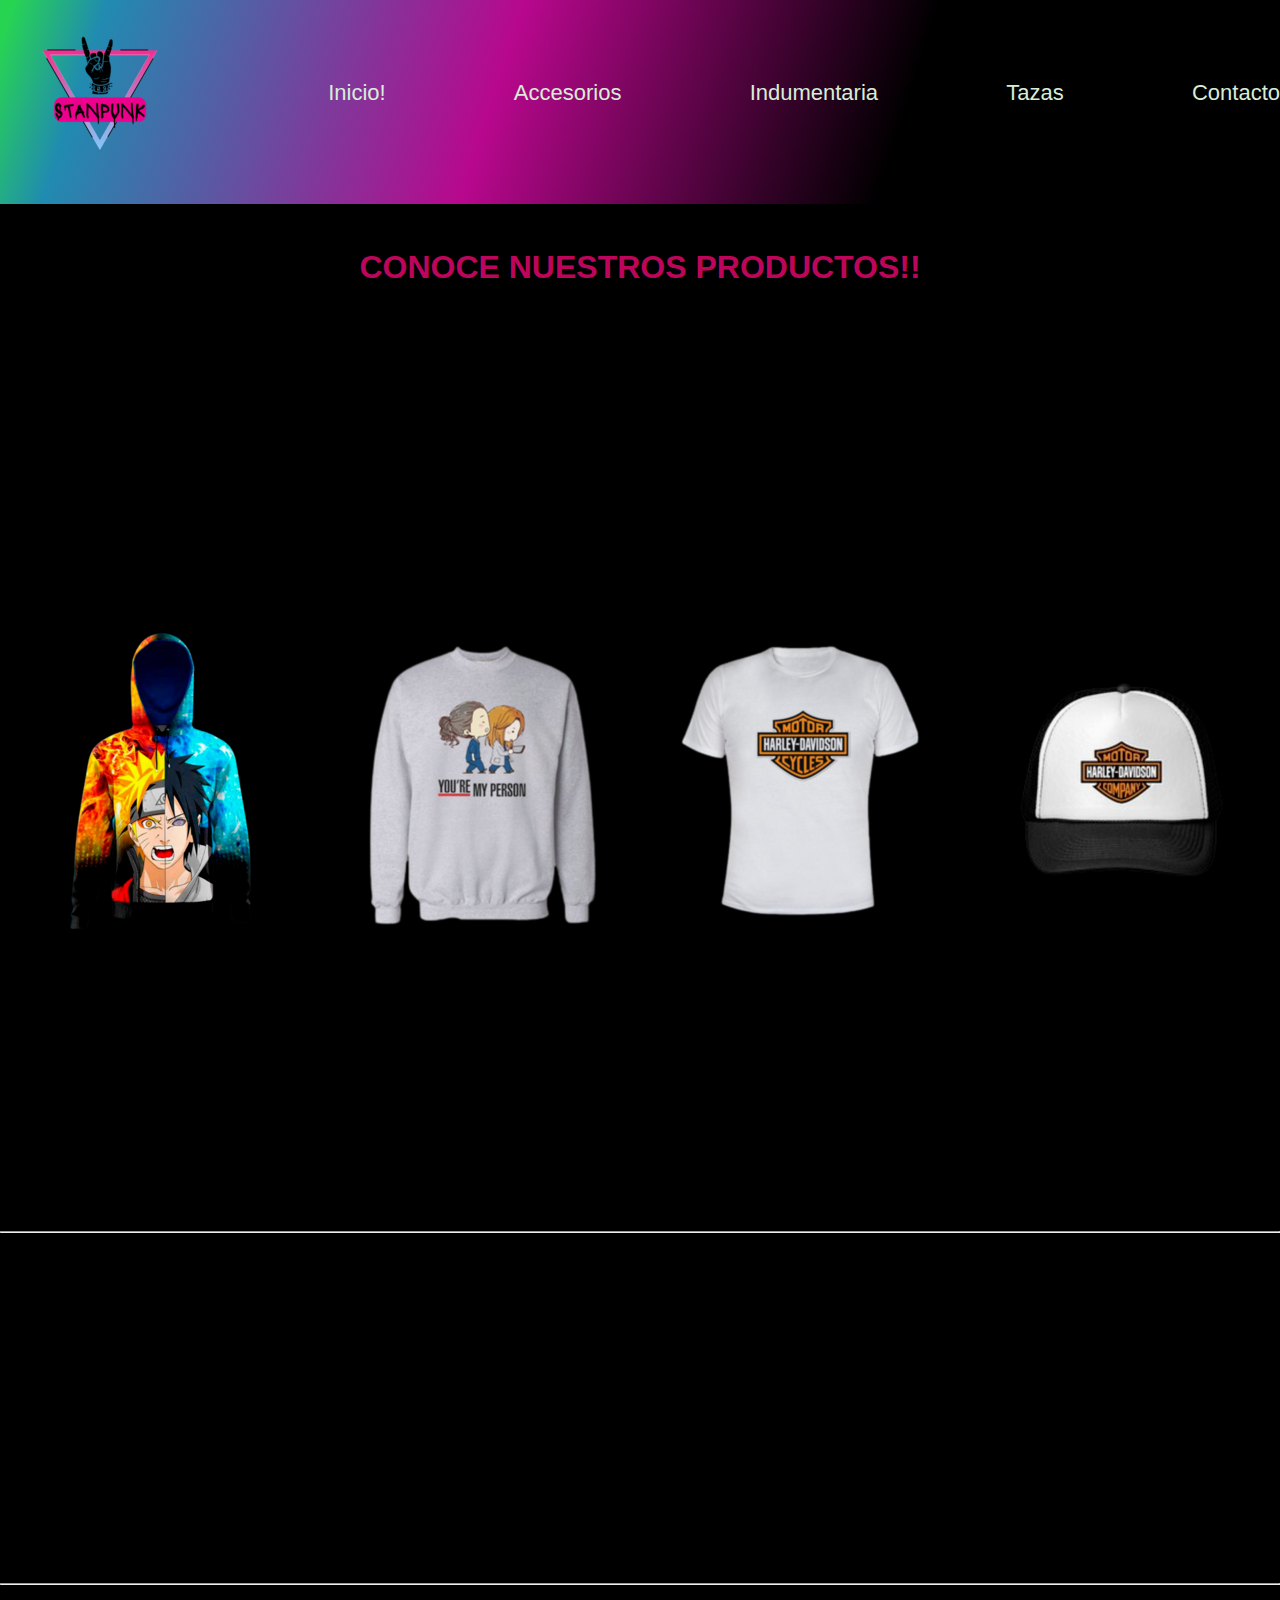
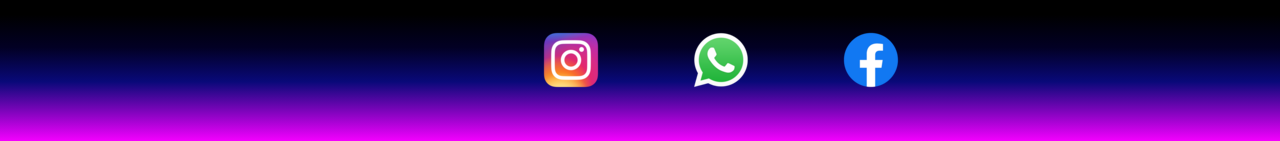
==== index.html @ 359dd612 "first commit" ====
<!DOCTYPE html>
<html lang="en">

<head>
    <meta charset="UTF-8">
    <meta http-equiv="X-UA-Compatible" content="IE=edge">
    <meta name="viewport" content="width=device-width, initial-scale=1.0">
    <link rel="shortcun icon" href="./img/logodos.png">
    <link rel="stylesheet" href="./css/style.css">
    <title>STANPUNK</title>
</head>

<body>
    <header>

        <nav>

            <ul class="texto">
                <li>
                    <img src="./img/logo.png" alt="Logo">
                </li>
                <li class="seccioNes">
                    <a href="index.html">Inicio!</a>
                </li>

                <li class="seccioNes">
                    <a href="./secciones/accesorios.html">Accesorios</a>
                </li>

                <li class="seccioNes">
                    <a href="./secciones/indumentaria.html">Indumentaria</a>
                </li>

                <li class="seccioNes">
                    <a href="./secciones/tazas.html">Tazas</a>
                </li>

                <li class="seccioNes">
                    <a href="./secciones/contacto.html">Contacto</a>
                </li>
            </ul>
        </nav>
    
    </header>
    
        <section>
            <h1 class="colorTitulos">CONOCE NUESTROS PRODUCTOS!!</h1>
        </section>
        
        
        
        <div class="fotosInicio">
            <img src="./img/buzo naruto.png"
                alt="Buzo amarillo con capucha estampado con bob esponja y buzo rosa con capucha estampado con patricio">
            <img src="./img/greys.png" alt="Buzo gris sin capucha estampado con personajes de greys anatomy">
            <img src="./img/harley.png" alt="Remera blanca estampada con el logo de Harley davinson">
            <img src="./img/gorra.png"
                alt="gorra blanca con vicera negra estampada con el logo de harley davinson">
        </div>
        <hr>
        <div class="mapa">

        <h2>CONOCE NUESTRO LOCAL</h2>
        <iframe
            src="https://www.google.com/maps/embed?pb=!1m18!1m12!1m3!1d3282.8534449315252!2d-58.47880208505126!3d-34.6331436665621!2m3!1f0!2f0!3f0!3m2!1i1024!2i768!4f13.1!3m3!1m2!1s0x95bcc9905b5a511b%3A0x704df5ca4ac65512!2sDolores%2027%2C%20C1407%20KGC%2C%20Buenos%20Aires!5e0!3m2!1ses-419!2sar!4v1658688656448!5m2!1ses-419!2sar"
            width="900" height="350" style="border:0;" allowfullscreen="" loading="lazy"
            referrerpolicy="no-referrer-when-downgrade"></iframe>
        </div>

        <hr>

        <footer>
            <div><strong>gracias por elegirnos</strong></div>
            <br>

            <a href="https://www.instagram.com/" target="_blank"><img src="./img/instagram.png" alt="instagram"></a>
            <a href="https://web.whatsapp.com/" target="_blank"><img src="./img/whatsaap.png" alt="whatsapp"></a>
            <a href="https://www.facebook.com" target="_blank"><img src="./img/facebook.png" alt="facebook"></a>

        </footer>


</body>

</html>
<!--  -->
---- css/style.css ----
* {
    margin: 0;
    padding: 0;
    font-family: 'Gill Sans', 'Gill Sans MT', Calibri, 'Trebuchet MS', sans-serif;
}
body {
    background-color: black;
}


.colorTitulos {
    display: flex;
    color: rgb(189, 6, 91);
    padding: 10px;
    margin: 35px;
    justify-content: center;
    }

header{
    background: rgb(255,255,255);
    background: linear-gradient(288deg, rgba(255,255,255,0) 30%, rgba(238,10,183,0.773546918767507) 61%, rgba(39,167,212,0.8323704481792717) 92%, rgba(39,212,82,1) 99%);
}


.texto {
    list-style: none;
    text-decoration: none;
    display: flex;
    flex-direction: row;
    justify-content: space-between;
}

a{
    text-decoration: none;
    align-items: center;
    font-size: 22px;
    justify-items: center;
    color: rgb(216, 236, 216);
}

.seccioNes {
    padding-top: 80px;
}

.mapa {
    display: flex;
    justify-content: center;
    padding-right: 325px;

}

.fotosInicio{
    display: grid;
    grid-template-columns: 2fr 2fr 2fr 2fr;   
    grid-template-rows: 100vh ;
    align-items: center;
    justify-items: center;
}

footer {
    display: flex;
    align-self: center;
    justify-content: center;
   
background: rgb(0,0,0);
background: linear-gradient(180deg, rgba(0,0,0,1) 19%, rgba(2,0,36,1) 40%, rgba(9,9,121,1) 62%, rgba(244,0,255,1) 100%);
}
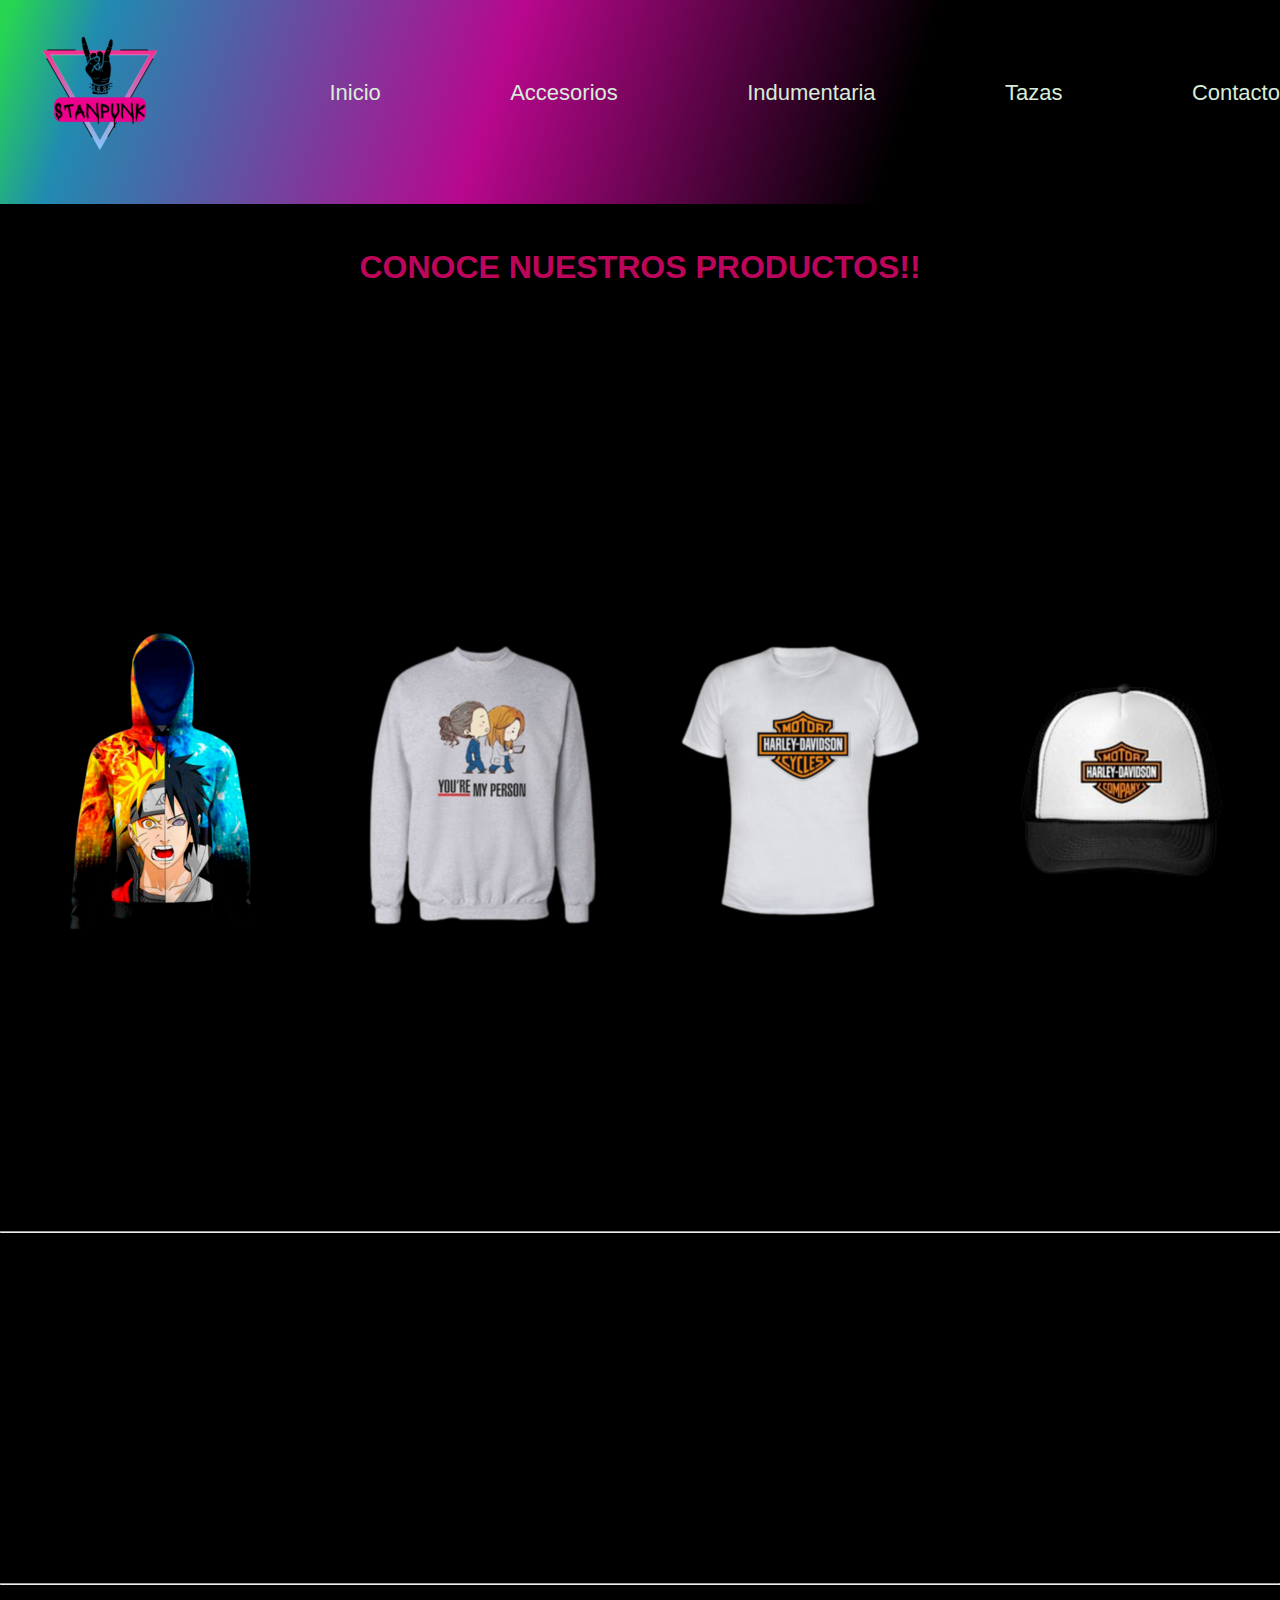
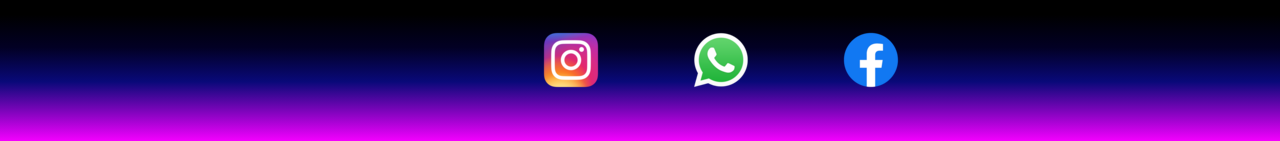
==== commit 8996c981: "first commit" ====
--- a/index.html
+++ b/index.html
@@ -20,7 +20,7 @@
                     <img src="./img/logo.png" alt="Logo">
                 </li>
                 <li class="seccioNes">
-                    <a href="index.html">Inicio!</a>
+                    <a href="index.html">Inicio</a>
                 </li>
 
                 <li class="seccioNes">
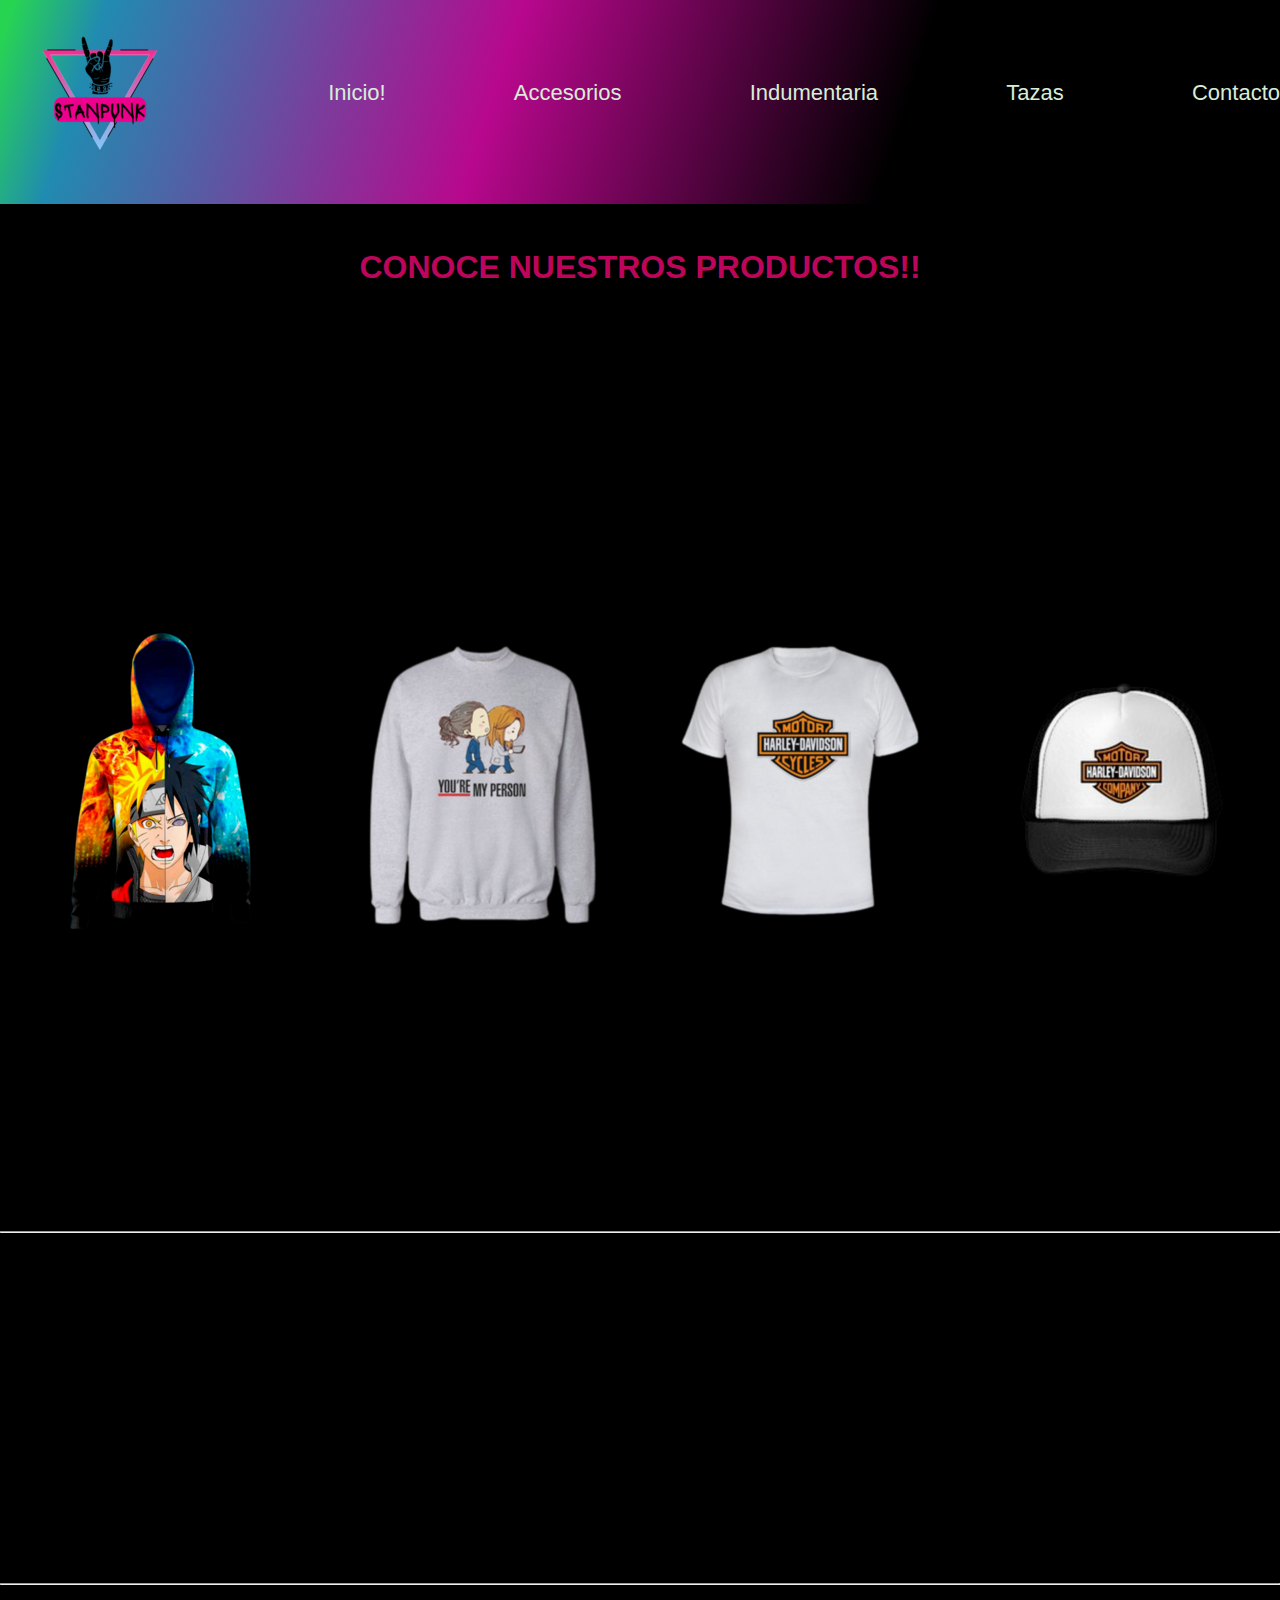
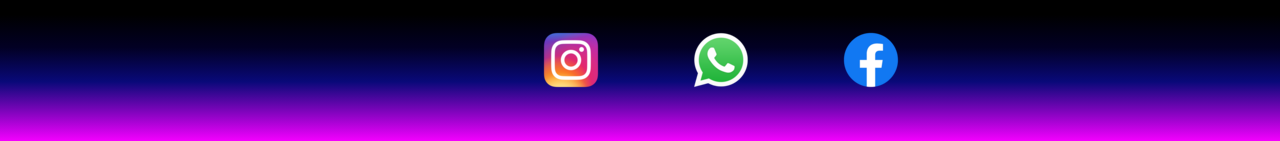
==== commit 650f5cb6: "first commit" ====
--- a/index.html
+++ b/index.html
@@ -20,7 +20,7 @@
                     <img src="./img/logo.png" alt="Logo">
                 </li>
                 <li class="seccioNes">
-                    <a href="index.html">Inicio</a>
+                    <a href="index.html">Inicio!</a>
                 </li>
 
                 <li class="seccioNes">
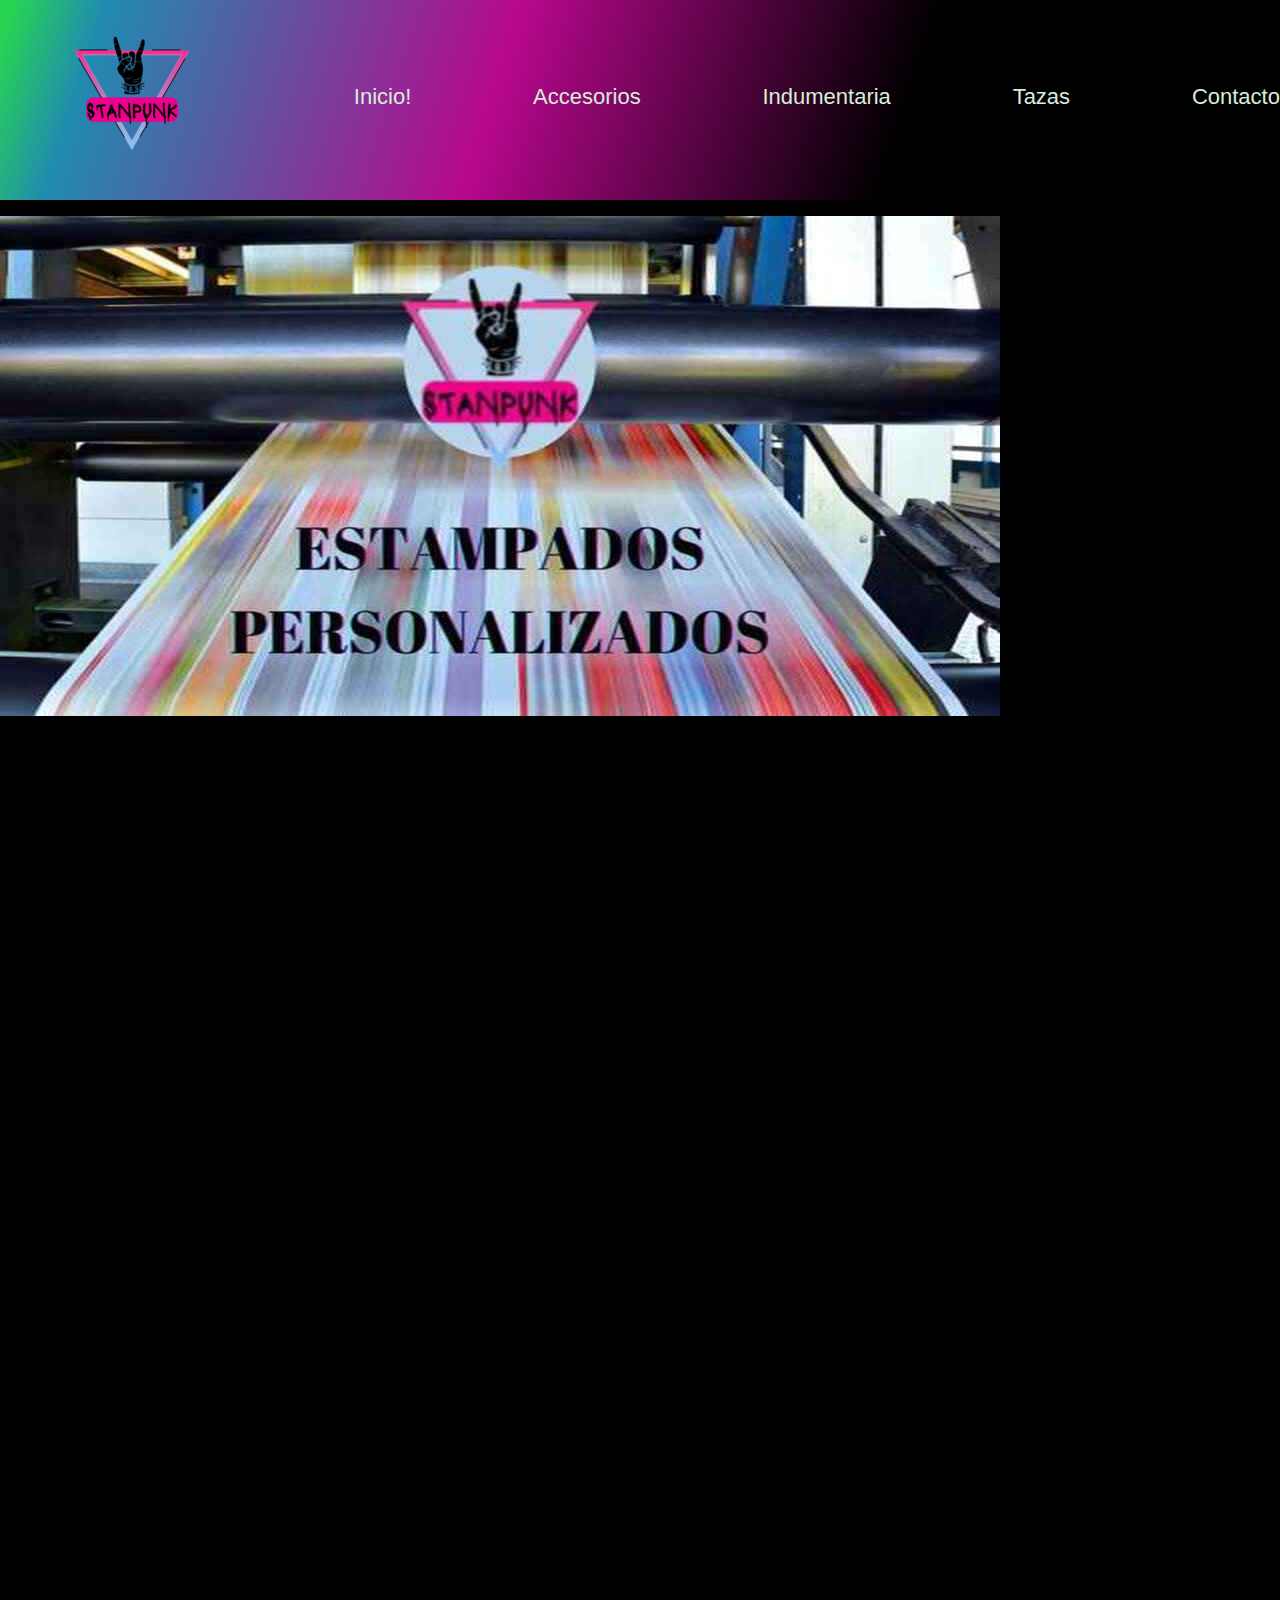
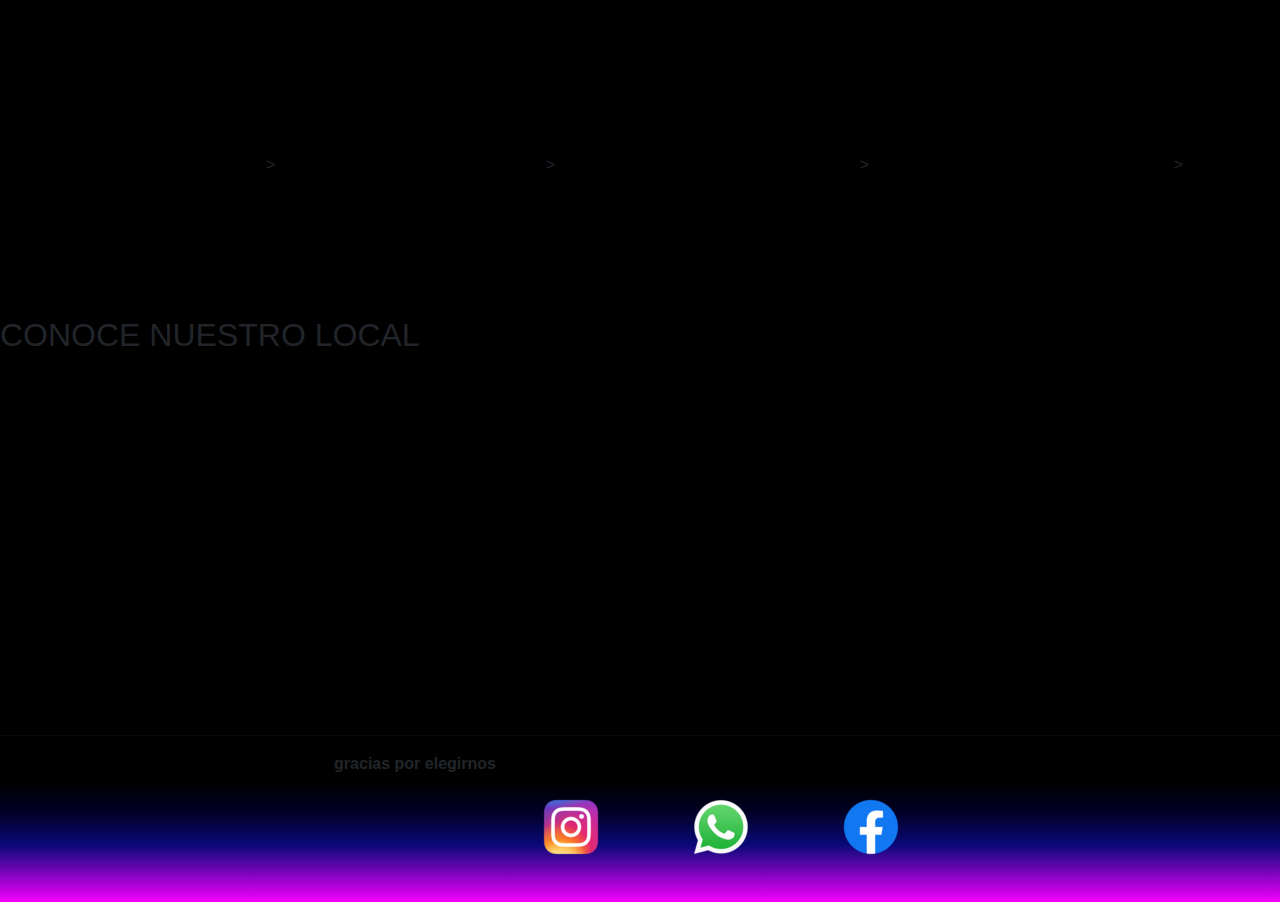
==== commit a82a3021: "hola" ====
--- a/index.html
+++ b/index.html
@@ -5,6 +5,8 @@
     <meta charset="UTF-8">
     <meta http-equiv="X-UA-Compatible" content="IE=edge">
     <meta name="viewport" content="width=device-width, initial-scale=1.0">
+    <link href="https://cdn.jsdelivr.net/npm/bootstrap@5.1.3/dist/css/bootstrap.min.css" rel="stylesheet">
+    <link href="https://unpkg.com/aos@2.3.1/dist/aos.css" rel="stylesheet">
     <link rel="shortcun icon" href="./img/logodos.png">
     <link rel="stylesheet" href="./css/style.css">
     <title>STANPUNK</title>
@@ -43,24 +45,29 @@
     
     </header>
     
-        <section>
-            <h1 class="colorTitulos">CONOCE NUESTROS PRODUCTOS!!</h1>
-        </section>
-        
-        
-        
-        <div class="fotosInicio">
-            <img src="./img/buzo naruto.png"
-                alt="Buzo amarillo con capucha estampado con bob esponja y buzo rosa con capucha estampado con patricio">
-            <img src="./img/greys.png" alt="Buzo gris sin capucha estampado con personajes de greys anatomy">
-            <img src="./img/harley.png" alt="Remera blanca estampada con el logo de Harley davinson">
-            <img src="./img/gorra.png"
-                alt="gorra blanca con vicera negra estampada con el logo de harley davinson">
-        </div>
-        <hr>
-        <div class="mapa">
+ 
+          <section>
+            <img src="./img/bannerInicio.jpg" alt="BannerEstampados" data-aos="fade-down"
+            data-aos-easing="linear"
+            data-aos-duration="1500" >
+
+          </section>
+          <section>
+          
+          <div class="fotosInicio">
+            <img src="./img/buzo naruto.png" alt="Buzo amarillo con capucha estampado con bob esponja y buzo rosa con capucha estampado con patricio" data-aos="fade-right">
+            <img src="./img/greys.png" alt="Buzo gris sin capucha estampado con personajes de greys anatomy" data-aos="fade-right"></div>
+            <img src="./img/harley.png" alt="Remera blanca estampada con el logo de Harley davinson" data-aos="fade-left">>
+            <img src="./img/gorra.png"  alt="gorra blanca con vicera negra estampada con el logo de harley davinson" data-aos="fade-left">>
+            <img src="./img/juego de mate.png" alt="Juego de mate" data-aos="fade-right">>
+            <img src="./img/buzouno.png" alt="BuzoDonniedarko"data-aos="fade-left">>
+           </div>
+          
+           </section>
 
         <h2>CONOCE NUESTRO LOCAL</h2>
+
+        <div class="mapa"></div>
         <iframe
             src="https://www.google.com/maps/embed?pb=!1m18!1m12!1m3!1d3282.8534449315252!2d-58.47880208505126!3d-34.6331436665621!2m3!1f0!2f0!3f0!3m2!1i1024!2i768!4f13.1!3m3!1m2!1s0x95bcc9905b5a511b%3A0x704df5ca4ac65512!2sDolores%2027%2C%20C1407%20KGC%2C%20Buenos%20Aires!5e0!3m2!1ses-419!2sar!4v1658688656448!5m2!1ses-419!2sar"
             width="900" height="350" style="border:0;" allowfullscreen="" loading="lazy"
@@ -80,6 +87,22 @@
         </footer>
 
 
+
+
+
+
+
+        <script src="https://unpkg.com/aos@2.3.1/dist/aos.js"></script>
+  <script>
+    AOS.init();
+  </script>
+
+  <script src="https://cdn.jsdelivr.net/npm/bootstrap@5.1.3/dist/js/bootstrap.bundle.min.js"
+    integrity="sha384-ka7Sk0Gln4gmtz2MlQnikT1wXgYsOg+OMhuP+IlRH9sENBO0LRn5q+8nbTov4+1p"
+    crossorigin="anonymous"></script>
+
+
+
 </body>
 
 </html>
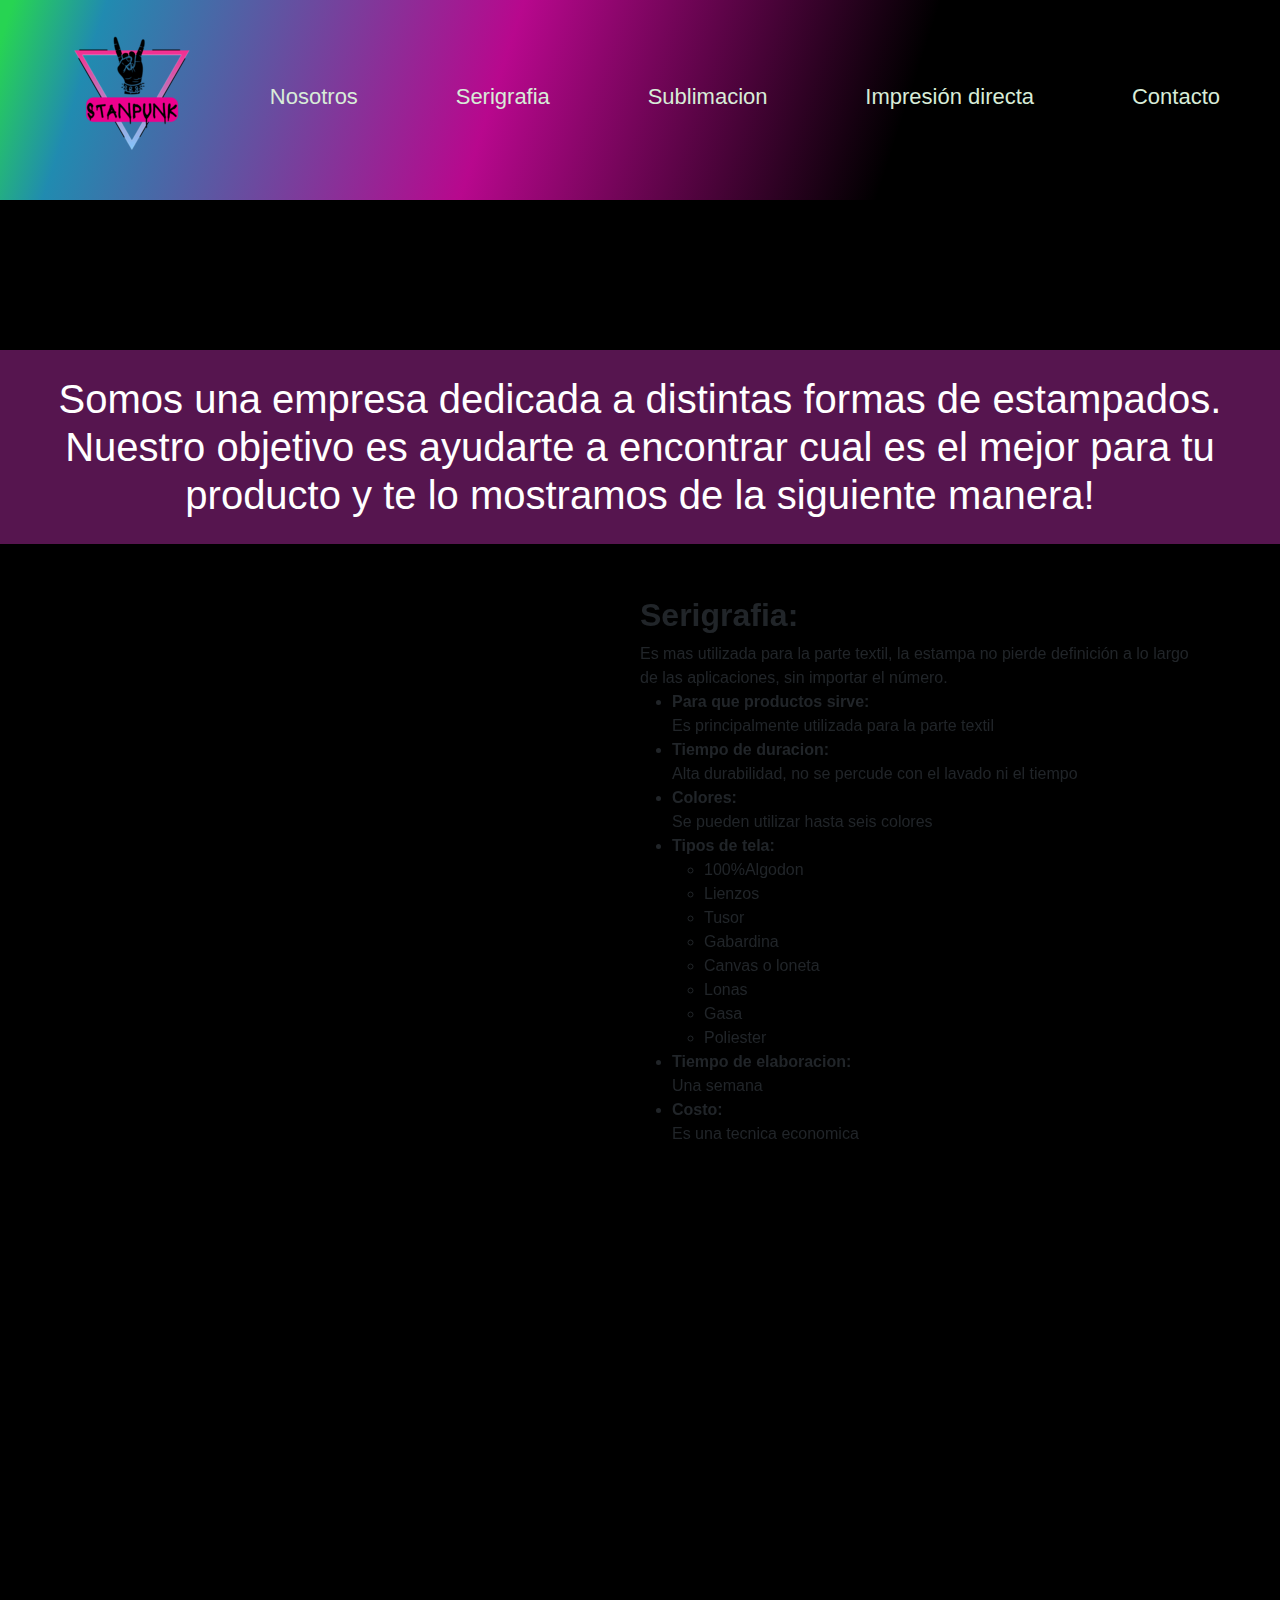
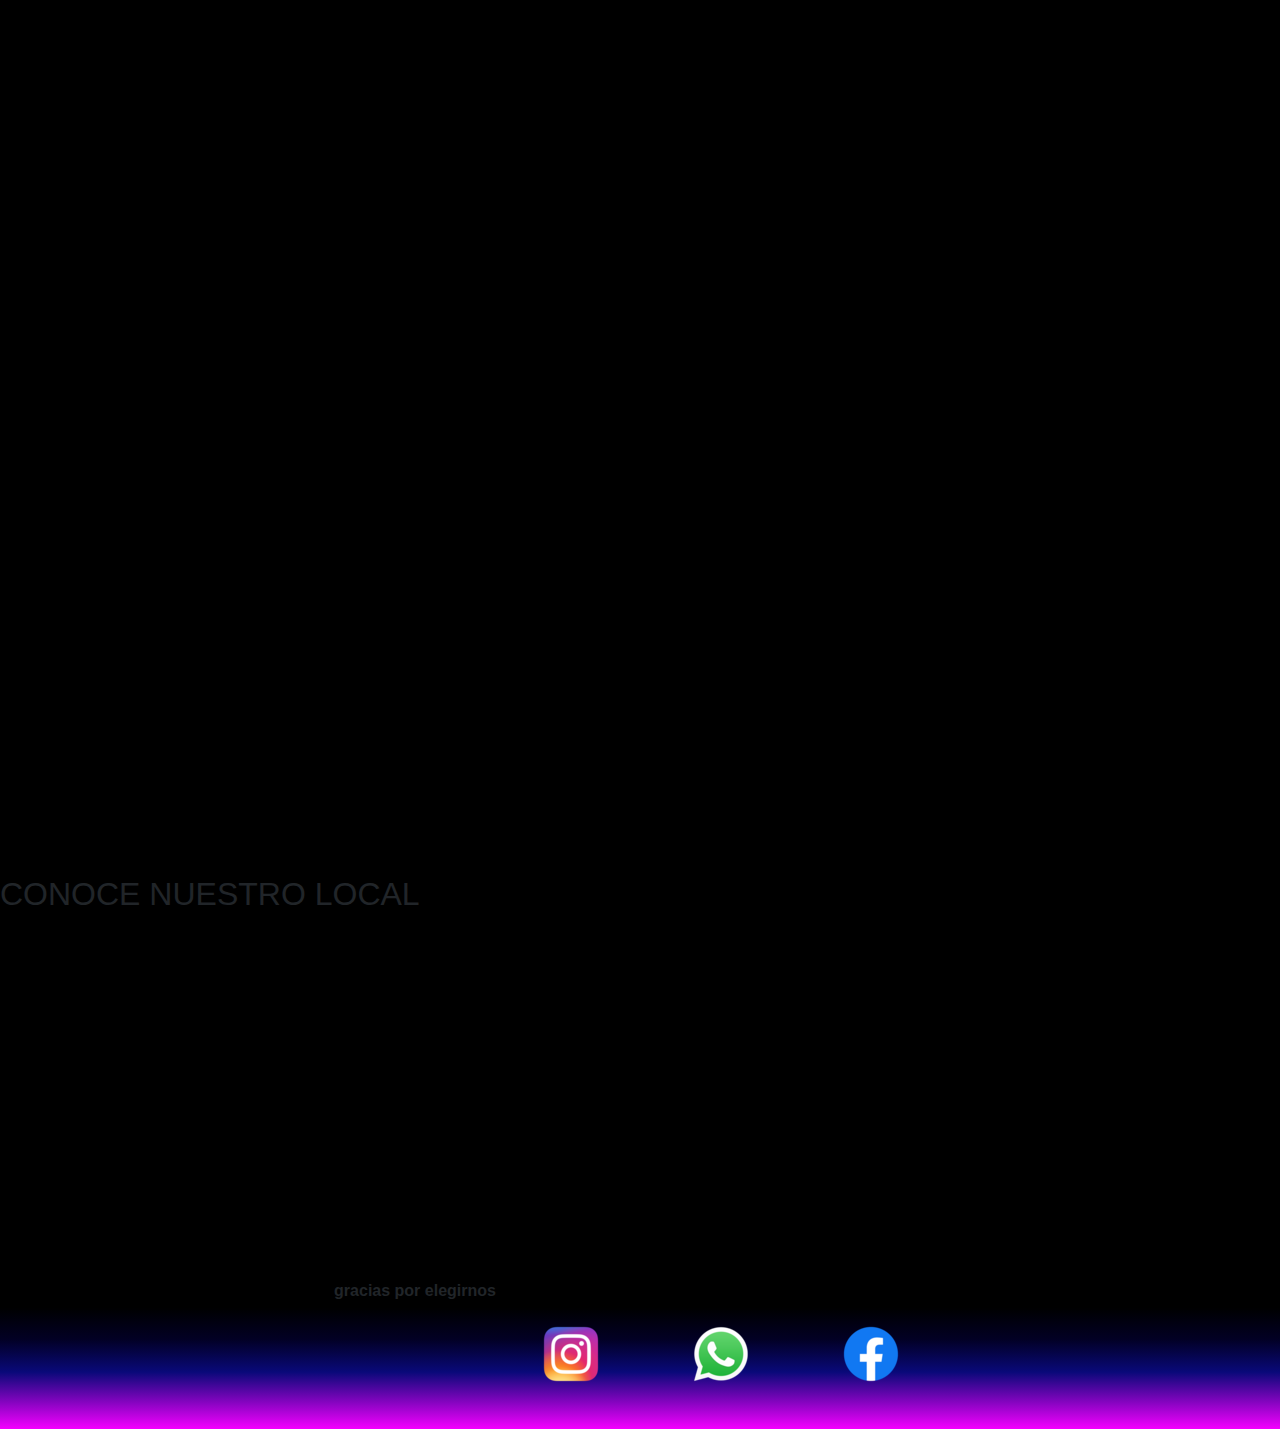
==== commit b4f812bf: "segunda entrega: proyecto final" ====
--- a/index.html
+++ b/index.html
@@ -22,19 +22,19 @@
                     <img src="./img/logo.png" alt="Logo">
                 </li>
                 <li class="seccioNes">
-                    <a href="index.html">Inicio!</a>
+                    <a href="index.html">Nosotros</a>
                 </li>
 
                 <li class="seccioNes">
-                    <a href="./secciones/accesorios.html">Accesorios</a>
+                    <a href="./secciones/serigrafia.html">Serigrafia</a>
                 </li>
 
                 <li class="seccioNes">
-                    <a href="./secciones/indumentaria.html">Indumentaria</a>
+                    <a href="./secciones/sublimacion.html">Sublimacion</a>
                 </li>
 
                 <li class="seccioNes">
-                    <a href="./secciones/tazas.html">Tazas</a>
+                    <a href="./secciones/impresion.html">Impresión directa</a>
                 </li>
 
                 <li class="seccioNes">
@@ -44,38 +44,113 @@
         </nav>
     
     </header>
-    
- 
-          <section>
-            <img src="./img/bannerInicio.jpg" alt="BannerEstampados" data-aos="fade-down"
-            data-aos-easing="linear"
-            data-aos-duration="1500" >
+    <p>
+        <h1 class="tituloNosotros">
+        Somos una empresa dedicada a distintas formas de estampados.
+Nuestro objetivo es ayudarte a encontrar cual es el mejor para tu producto y te lo mostramos de la siguiente manera! </h1>
 
-          </section>
-          <section>
-          
-          <div class="fotosInicio">
-            <img src="./img/buzo naruto.png" alt="Buzo amarillo con capucha estampado con bob esponja y buzo rosa con capucha estampado con patricio" data-aos="fade-right">
-            <img src="./img/greys.png" alt="Buzo gris sin capucha estampado con personajes de greys anatomy" data-aos="fade-right"></div>
-            <img src="./img/harley.png" alt="Remera blanca estampada con el logo de Harley davinson" data-aos="fade-left">>
-            <img src="./img/gorra.png"  alt="gorra blanca con vicera negra estampada con el logo de harley davinson" data-aos="fade-left">>
-            <img src="./img/juego de mate.png" alt="Juego de mate" data-aos="fade-right">>
-            <img src="./img/buzouno.png" alt="BuzoDonniedarko"data-aos="fade-left">>
-           </div>
-          
-           </section>
+
+    </p>
+    <section>
+
+        <div class="container">
+            <div class="img1"><img src="./img/Serigrafia/serinicio.jpg" alt="" data-aos="fade-right"
+                data-aos-offset="300"
+                data-aos-easing="ease-in-sine"></div>
+            <div class="des1" data-aos="fade-left"
+            data-aos-offset="300"
+            data-aos-easing="ease-in-sine"><h2> <strong>Serigrafia:</strong></h2>
+                Es mas utilizada para la parte textil, la estampa no pierde definición a lo largo de las aplicaciones, sin importar el número. 
+                <ul>
+                <li> <strong>Para que productos sirve:</strong> </li>
+                Es principalmente utilizada para la parte textil
+                <li> <strong>Tiempo de duracion:</strong></li>
+                Alta durabilidad, no se percude con el lavado ni el tiempo
+                <li> <strong>Colores:</strong> </li>
+                Se pueden utilizar hasta seis colores
+                <li> <strong>Tipos de tela:</strong> <ul>
+                    <li>100%Algodon</li>
+                    <li>Lienzos</li>
+                    <li>Tusor</li>
+                    <li>Gabardina</li>
+                    <li>Canvas o loneta</li>
+                    <li>Lonas</li>
+                    <li>Gasa</li>
+                    <li>Poliester</li>
+                </ul> </li>
+                <li> <strong>Tiempo de elaboracion:</strong></li>
+                Una semana
+                <li> <strong>Costo:</strong> </li>
+                Es una tecnica economica
+            </ul></div>
+            <div class="des2" data-aos="fade-right"
+            data-aos-offset="300"
+            data-aos-easing="ease-in-sine">
+                <h2> <strong>Sublimacion:</strong></h2>
+                Este sistema se recomienda para estampados con mucho detalle, definición o imágenes muy pequeñas
+                <ul>
+                <li> <strong>Para que productos sirve:</strong><ul>
+                        <li>Textiles (remeras, pantalones, buzos, gorras, etc)</li>
+                        <li>Termos </li>
+                        <li>Tusor</li>
+                        <li>Mates</li>
+                        <li>Vidrio</li>
+                        <li>Jarras</li>
+                    </ul> </li>
+                <li> <strong>Tiempo de duracion:</strong></li>
+                El resultado es una unión química estable, duradera y de excelente calidad.
+                <li> <strong>Colores:</strong> </li>
+                Se pueden utilizar cualquier tipo de color. Tiene mejor resultado en fondos claros. 
+                <li> <strong>Tipos de tela:</strong> <ul>
+                    Se recomienda mas sobre poliester, ya que para algodon debe pasar por un procedimiento previo.  </li>
+                <li> <strong>Tiempo de elaboracion:</strong></li>
+                30 mins por sublimado
+                <li> <strong>Costo:</strong> </li>
+                Es un tipo de estampado mas costoso ya que se utilizan tintas especiales para llevar a cabo este proceso. Se utiliza maquinaria de alto costo. 
+            </ul></div>
+            <div class="img2" data-aos="fade-left"
+            data-aos-offset="300"
+            data-aos-easing="ease-in-sine"><img src="./img/Sublimacion/sublimacioninicio.jpg" alt="sublimacioninicio"></div>
+            <div class="img3"><img src="./img/Impresion/impresioninicio.jpg" alt="impresioninicio" data-aos="fade-right"
+                data-aos-offset="300"
+                data-aos-easing="ease-in-sine"></div>
+            <div class="des3" data-aos="fade-left"
+            data-aos-offset="300"
+            data-aos-easing="ease-in-sine"> 
+                <h2> <strong>Impresion directa:</strong></h2>
+                Es la tecnica mas reciente en el mundo textil.
+                <ul>
+                <li> <strong>Para que productos sirve:</strong>
+                    Telas</li>
+                <li> <strong>Tiempo de duracion:</strong></li>
+                Excelente durabilidad
+                <li> <strong>Colores:</strong> </li>
+                Puede aplicarse sobre cualquier tipo y color de tela
+                <li> <strong>Tipos de tela:</strong>
+                    Casi todas! </li>
+                <li> <strong>Tiempo de elaboracion:</strong></li>
+                30 mins por impresion + 15 min de fijacion 
+                <li> <strong>Costo:</strong> </li>
+                Es el mas costoso por sus tintas! 
+                </ul> </div>
+          </div>
+
+
+
+
+
+
 
         <h2>CONOCE NUESTRO LOCAL</h2>
 
         <div class="mapa"></div>
         <iframe
-            src="https://www.google.com/maps/embed?pb=!1m18!1m12!1m3!1d3282.8534449315252!2d-58.47880208505126!3d-34.6331436665621!2m3!1f0!2f0!3f0!3m2!1i1024!2i768!4f13.1!3m3!1m2!1s0x95bcc9905b5a511b%3A0x704df5ca4ac65512!2sDolores%2027%2C%20C1407%20KGC%2C%20Buenos%20Aires!5e0!3m2!1ses-419!2sar!4v1658688656448!5m2!1ses-419!2sar"
-            width="900" height="350" style="border:0;" allowfullscreen="" loading="lazy"
+            src="https://www.google.com/maps/embed?pb=!1m18!1m12!1m3!1d3282.8534449315252!2d-58.47880208505126!32sar!4v1658688656448!5m2!1ses-419!2sar"
+            width="1000" height="350" style="border:0;" allowfullscreen="" loading="lazy"
             referrerpolicy="no-referrer-when-downgrade"></iframe>
         </div>
 
-        <hr>
-
+  
         <footer>
             <div><strong>gracias por elegirnos</strong></div>
             <br>
--- a/css/style.css
+++ b/css/style.css
@@ -3,6 +3,9 @@
     padding: 0;
     font-family: 'Gill Sans', 'Gill Sans MT', Calibri, 'Trebuchet MS', sans-serif;
 }
+
+
+
 body {
     background-color: black;
 }
@@ -40,6 +43,8 @@
 
 .seccioNes {
     padding-top: 80px;
+    padding-right: 60px;
+    
 }
 
 .mapa {
@@ -66,4 +71,39 @@
 background: linear-gradient(180deg, rgba(0,0,0,1) 19%, rgba(2,0,36,1) 40%, rgba(9,9,121,1) 62%, rgba(244,0,255,1) 100%);
 }
 
+/*********************grid**************/
 
+.container {  display: grid;
+    grid-template-columns: 1fr 1fr;
+    grid-template-rows: 1fr 1fr 1fr;
+    gap: 0px 0px;
+    align-items: center;
+    grid-template-areas:
+      "img1 des1"
+      "des2 img2"
+      "img3 des3";
+    width: 100%;
+
+  }
+  
+  .img1 { grid-area: img1; }
+  
+  .des1 { grid-area: des1; }
+  
+  .des2 { grid-area: des2; }
+  
+  .img2 { grid-area: img2; }
+  
+  .img3 { grid-area: img3; }
+  
+  .des3 { grid-area: des3; }
+  
+.tituloNosotros{
+    margin-top: 150px;
+    color: white;
+    padding: 25px;
+    background-color: rgba(229, 57, 209, 0.376);
+    text-align: center;
+
+    
+}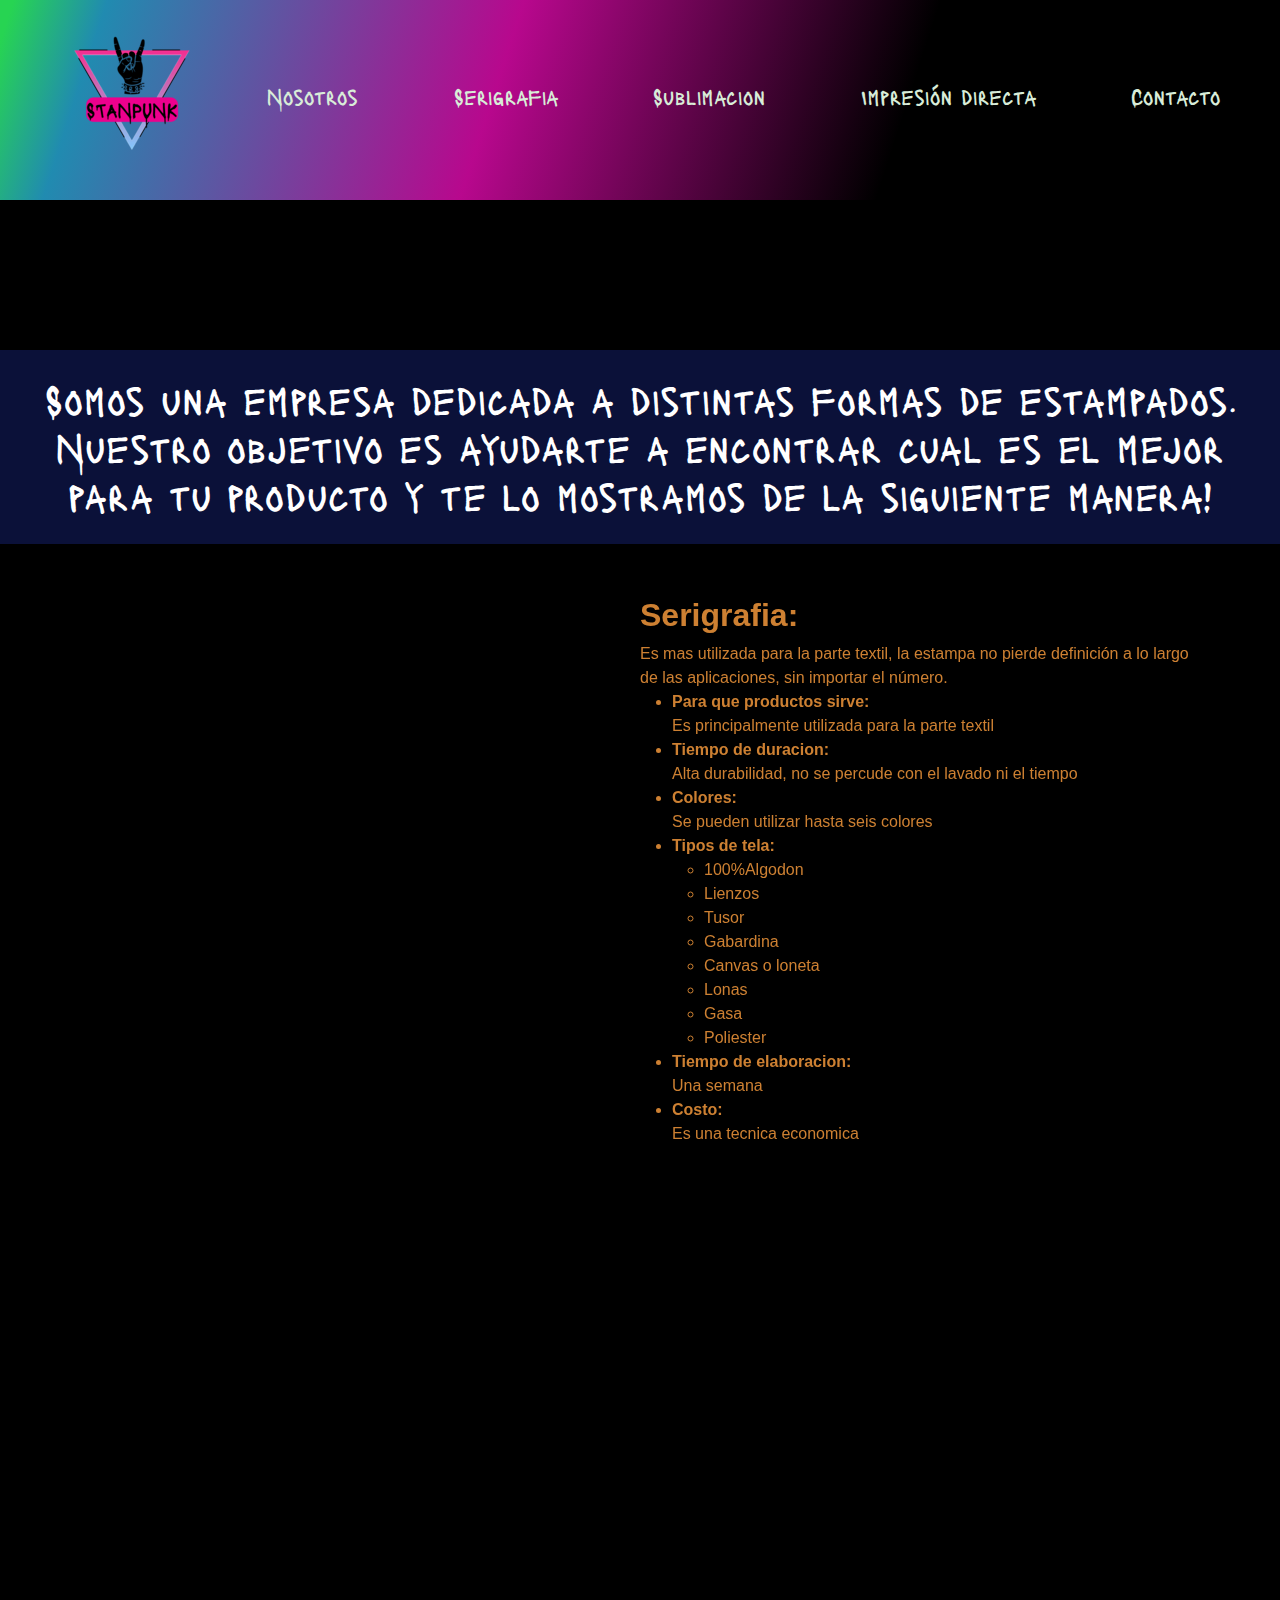
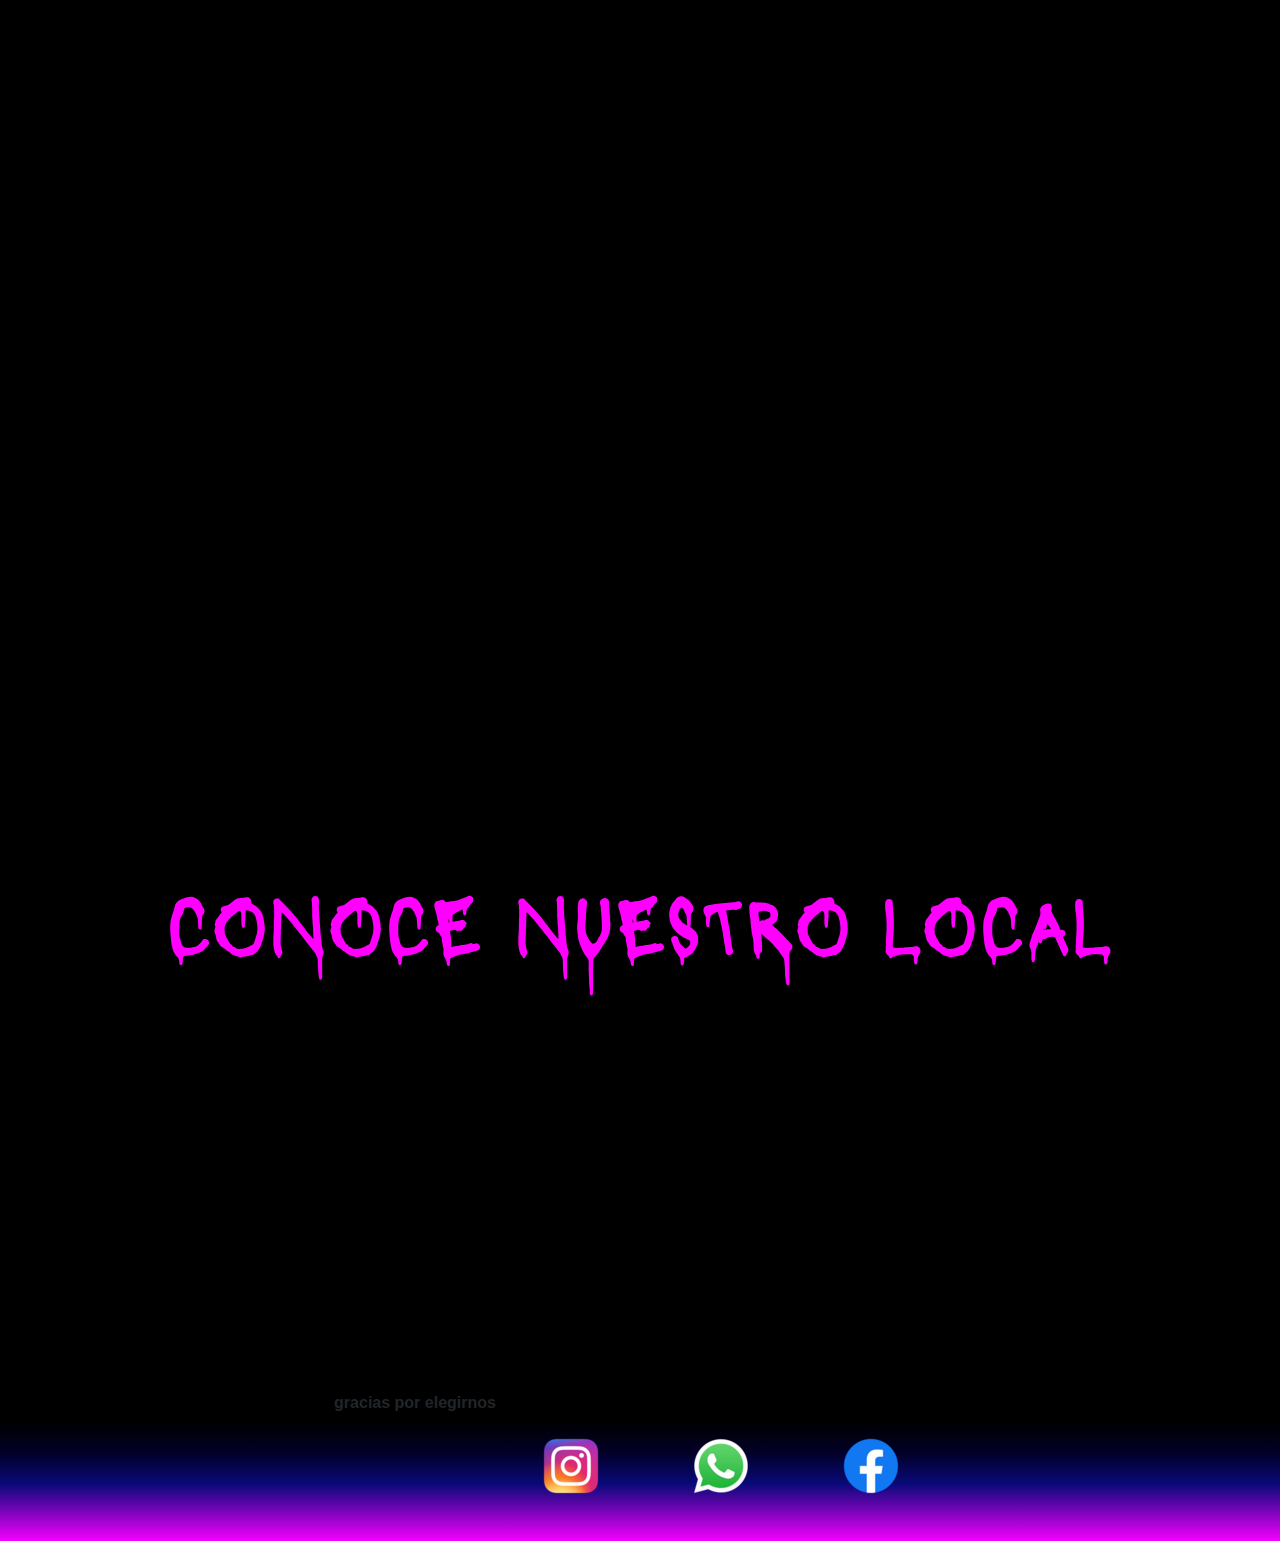
==== commit e52d06a2: "sass + seo" ====
--- a/index.html
+++ b/index.html
@@ -4,8 +4,12 @@
 <head>
     <meta charset="UTF-8">
     <meta http-equiv="X-UA-Compatible" content="IE=edge">
+    <meta name="keywords" content="Estampados, estampado de remaras, Sublimacion, Impresion digital, Diseño, Asesoramiento de estampados, indumentaria, accesorios, telas, lonas, diseño digital">
+    <meta name="description" content="Todo tipo de estampados, mayorista y minorista. Desde indumentaria hasta accesorios. Ofrecemos diseños personalizados. Presupuesto disponible y disponibilidad horaria las 24 hs. Consultanos al +54 11-58545816">
     <meta name="viewport" content="width=device-width, initial-scale=1.0">
     <link href="https://cdn.jsdelivr.net/npm/bootstrap@5.1.3/dist/css/bootstrap.min.css" rel="stylesheet">
+    <link href="https://fonts.googleapis.com/css2?family=Dancing+Script&family=Lacquer&display=swap" rel="stylesheet">
+
     <link href="https://unpkg.com/aos@2.3.1/dist/aos.css" rel="stylesheet">
     <link rel="shortcun icon" href="./img/logodos.png">
     <link rel="stylesheet" href="./css/style.css">
@@ -141,18 +145,15 @@
 
 
 
-        <h2>CONOCE NUESTRO LOCAL</h2>
+        <h2 class="ubicacion">CONOCE NUESTRO LOCAL</h2>
 
         <div class="mapa"></div>
-        <iframe
-            src="https://www.google.com/maps/embed?pb=!1m18!1m12!1m3!1d3282.8534449315252!2d-58.47880208505126!32sar!4v1658688656448!5m2!1ses-419!2sar"
-            width="1000" height="350" style="border:0;" allowfullscreen="" loading="lazy"
-            referrerpolicy="no-referrer-when-downgrade"></iframe>
+        <iframe src="https://www.google.com/maps/embed?pb=!1m18!1m12!1m3!1d3282.97034916013!2d-58.41811218476974!3d-34.6301895804527!2m3!1f0!2f0!3f0!3m2!1i1024!2i768!4f13.1!3m3!1m2!1s0x95bccb00f32c605b%3A0x4e0e9cb7a5470171!2sAv.%20Boedo%20%26%20Av.%20Pav%C3%B3n%2C%20Buenos%20Aires!5e0!3m2!1ses-419!2sar!4v1662592938387!5m2!1ses-419!2sar" width="1348" height="400" style="border:0;" allowfullscreen="" loading="lazy" referrerpolicy="no-referrer-when-downgrade"> </iframe>
         </div>
 
   
         <footer>
-            <div><strong>gracias por elegirnos</strong></div>
+            <div class="final"><strong>gracias por elegirnos</strong></div>
             <br>
 
             <a href="https://www.instagram.com/" target="_blank"><img src="./img/instagram.png" alt="instagram"></a>
--- a/css/style.css
+++ b/css/style.css
@@ -1,109 +1,124 @@
 * {
-    margin: 0;
-    padding: 0;
-    font-family: 'Gill Sans', 'Gill Sans MT', Calibri, 'Trebuchet MS', sans-serif;
+  margin: 0;
+  padding: 0;
+  font-family: "Gill Sans", "Gill Sans MT", Calibri, "Trebuchet MS", sans-serif;
 }
 
-
-
 body {
-    background-color: black;
+  background-color: black;
 }
 
+.colorTitulos {
+  display: flex;
+  color: rgb(189, 6, 91);
+  padding: 10px;
+  margin: 35px;
+  justify-content: center;
 
-.colorTitulos {
-    display: flex;
-    color: rgb(189, 6, 91);
-    padding: 10px;
-    margin: 35px;
-    justify-content: center;
-    }
-
-header{
-    background: rgb(255,255,255);
-    background: linear-gradient(288deg, rgba(255,255,255,0) 30%, rgba(238,10,183,0.773546918767507) 61%, rgba(39,167,212,0.8323704481792717) 92%, rgba(39,212,82,1) 99%);
 }
 
-
 .texto {
-    list-style: none;
-    text-decoration: none;
-    display: flex;
-    flex-direction: row;
-    justify-content: space-between;
+  list-style: none;
+  text-decoration: none;
+  display: flex;
+  flex-direction: row;
+  justify-content: space-between;
 }
 
-a{
-    text-decoration: none;
-    align-items: center;
-    font-size: 22px;
-    justify-items: center;
-    color: rgb(216, 236, 216);
+a {
+  text-decoration: none;
+  align-items: center;
+  font-size: 22px;
+  justify-items: center;
+  color: rgb(216, 236, 216);
+  font-family: 'Lacquer';
 }
 
 .seccioNes {
-    padding-top: 80px;
-    padding-right: 60px;
-    
+  padding-top: 80px;
+  padding-right: 60px;
 }
 
 .mapa {
-    display: flex;
-    justify-content: center;
-    padding-right: 325px;
-
+  display: flex;
+  justify-content: center;
+  padding-right: 325px;
 }
 
-.fotosInicio{
-    display: grid;
-    grid-template-columns: 2fr 2fr 2fr 2fr;   
-    grid-template-rows: 100vh ;
-    align-items: center;
-    justify-items: center;
+.fotosInicio {
+  display: grid;
+  grid-template-columns: 2fr 2fr 2fr 2fr;
+  grid-template-rows: 100vh;
+  align-items: center;
+  justify-items: center;
+}
+
+.tituloNosotros {
+  margin-top: 150px;
+  color: white;
+  padding: 25px;
+  background-color:  rgba(39, 62, 212, 0.271);
+  text-align: center;
+  font-family: 'Lacquer';
+  
+  
+}
+
+.ubicacion{
+  font-family: 'Lacquer';
+  text-align: center;
+  padding-bottom: 5px;
+  font-size: 80px;
+  color: fuchsia;
+  
+}
+
+header {
+  background: rgb(255, 255, 255);
+  background: linear-gradient(288deg, rgba(255, 255, 255, 0) 30%, rgba(238, 10, 183, 0.7735469188) 61%, rgba(39, 167, 212, 0.8323704482) 92%, rgb(39, 212, 82) 99%);
+ 
+}
+
+.container {
+  display: grid;
+  grid-template-columns: 1fr 1fr;
+  grid-template-rows: 1fr 1fr 1fr;
+  gap: 0px 0px;
+  align-items: center;
+  grid-template-areas: "img1 des1" "des2 img2" "img3 des3";
+  width: 100%;
+  height: 100%;
+  color: rgb(205, 128, 50);
+}
+
+.img1 {
+  grid-area: img1;
+}
+
+.des1 {
+  grid-area: des1;
+}
+
+.des2 {
+  grid-area: des2;
+}
+
+.img2 {
+  grid-area: img2;
+}
+
+.img3 {
+  grid-area: img3;
+}
+
+.des3 {
+  grid-area: des3;
 }
 
 footer {
-    display: flex;
-    align-self: center;
-    justify-content: center;
-   
-background: rgb(0,0,0);
-background: linear-gradient(180deg, rgba(0,0,0,1) 19%, rgba(2,0,36,1) 40%, rgba(9,9,121,1) 62%, rgba(244,0,255,1) 100%);
-}
-
-/*********************grid**************/
-
-.container {  display: grid;
-    grid-template-columns: 1fr 1fr;
-    grid-template-rows: 1fr 1fr 1fr;
-    gap: 0px 0px;
-    align-items: center;
-    grid-template-areas:
-      "img1 des1"
-      "des2 img2"
-      "img3 des3";
-    width: 100%;
-
-  }
-  
-  .img1 { grid-area: img1; }
-  
-  .des1 { grid-area: des1; }
-  
-  .des2 { grid-area: des2; }
-  
-  .img2 { grid-area: img2; }
-  
-  .img3 { grid-area: img3; }
-  
-  .des3 { grid-area: des3; }
-  
-.tituloNosotros{
-    margin-top: 150px;
-    color: white;
-    padding: 25px;
-    background-color: rgba(229, 57, 209, 0.376);
-    text-align: center;
-
-    
-}+  display: flex;
+  align-self: center;
+  justify-content: center;
+  background: rgb(0, 0, 0);
+  background: linear-gradient(180deg, rgb(0, 0, 0) 19%, rgb(2, 0, 36) 40%, rgb(9, 9, 121) 62%, rgb(244, 0, 255) 100%);
+}/*# sourceMappingURL=style.css.map */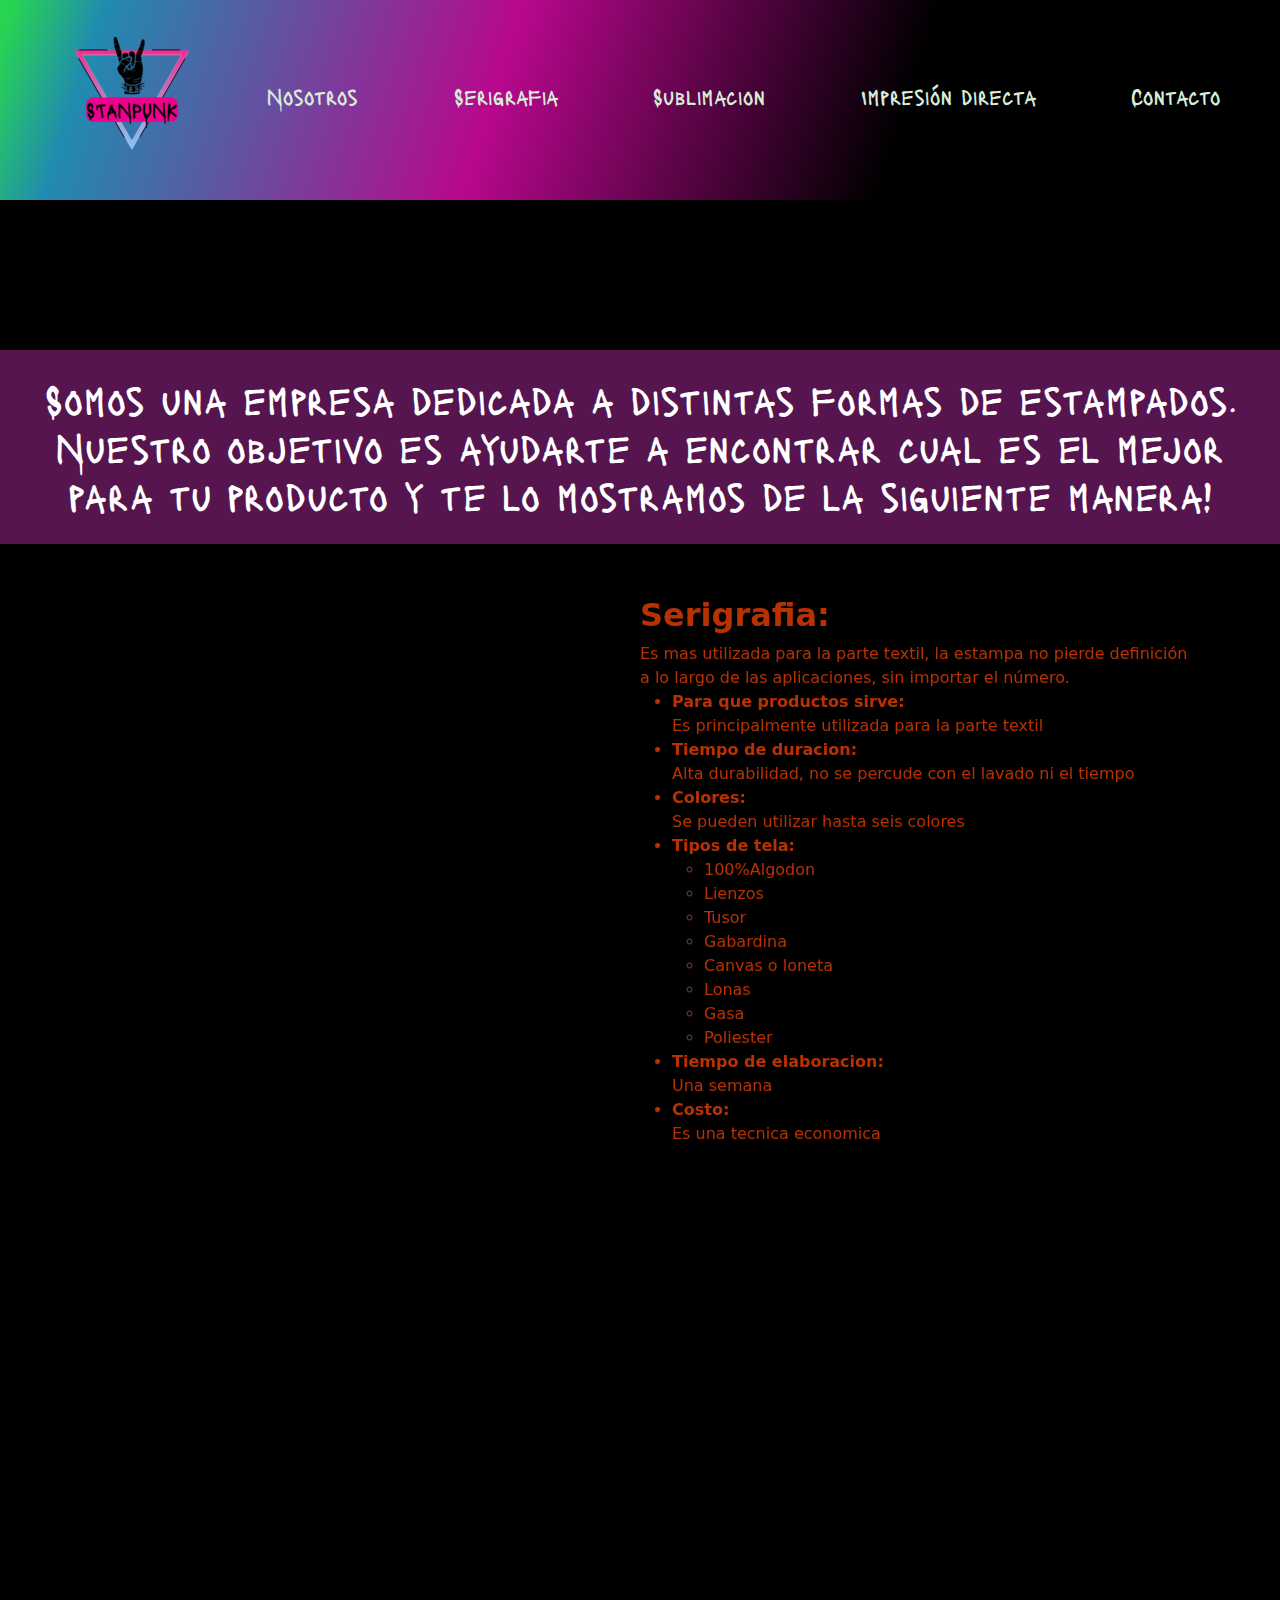
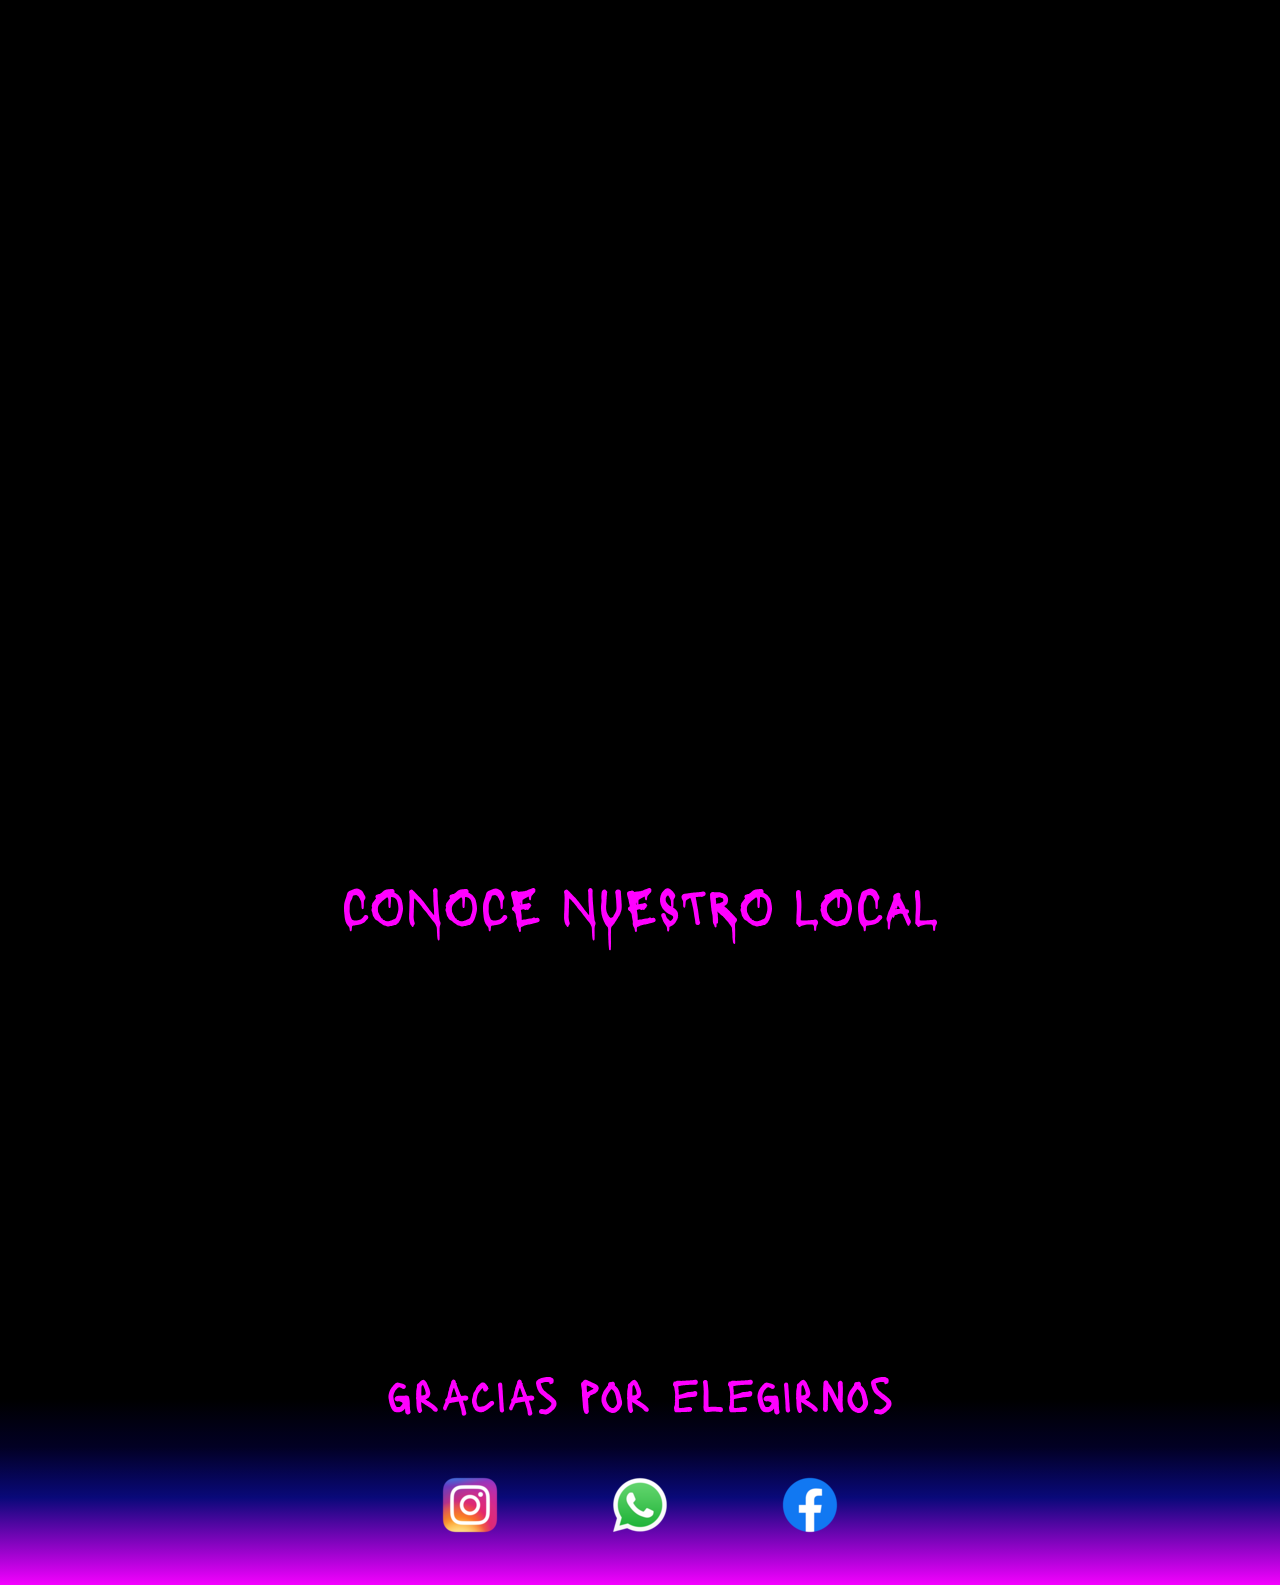
==== commit e50a2bcc: "mixaplicado" ====
--- a/index.html
+++ b/index.html
@@ -151,15 +151,12 @@
         <iframe src="https://www.google.com/maps/embed?pb=!1m18!1m12!1m3!1d3282.97034916013!2d-58.41811218476974!3d-34.6301895804527!2m3!1f0!2f0!3f0!3m2!1i1024!2i768!4f13.1!3m3!1m2!1s0x95bccb00f32c605b%3A0x4e0e9cb7a5470171!2sAv.%20Boedo%20%26%20Av.%20Pav%C3%B3n%2C%20Buenos%20Aires!5e0!3m2!1ses-419!2sar!4v1662592938387!5m2!1ses-419!2sar" width="1348" height="400" style="border:0;" allowfullscreen="" loading="lazy" referrerpolicy="no-referrer-when-downgrade"> </iframe>
         </div>
 
-  
         <footer>
-            <div class="final"><strong>gracias por elegirnos</strong></div>
-            <br>
-
-            <a href="https://www.instagram.com/" target="_blank"><img src="./img/instagram.png" alt="instagram"></a>
-            <a href="https://web.whatsapp.com/" target="_blank"><img src="./img/whatsaap.png" alt="whatsapp"></a>
-            <a href="https://www.facebook.com" target="_blank"><img src="./img/facebook.png" alt="facebook"></a>
-
+            <div class="grid-footer">
+                <div class="titulofinal">gracias por elegirnos</div>
+            <a href="https://www.instagram.com/" target="_blank"><img src="../img/instagram.png"  alt="instagram" ></a>
+            <a href="https://web.whatsapp.com/" target="_blank"><img src="../img/whatsaap.png" alt="whatsapp"></a>
+            <a href="https://facebook.com" target="_blank"><img src="../img/facebook.png" alt="Facebook"></a>
         </footer>
 
 
--- a/css/style.css
+++ b/css/style.css
@@ -1,7 +1,6 @@
 * {
   margin: 0;
   padding: 0;
-  font-family: "Gill Sans", "Gill Sans MT", Calibri, "Trebuchet MS", sans-serif;
 }
 
 body {
@@ -14,7 +13,6 @@
   padding: 10px;
   margin: 35px;
   justify-content: center;
-
 }
 
 .texto {
@@ -23,6 +21,7 @@
   display: flex;
   flex-direction: row;
   justify-content: space-between;
+  font-family: "Lacquer";
 }
 
 a {
@@ -31,7 +30,6 @@
   font-size: 22px;
   justify-items: center;
   color: rgb(216, 236, 216);
-  font-family: 'Lacquer';
 }
 
 .seccioNes {
@@ -57,26 +55,22 @@
   margin-top: 150px;
   color: white;
   padding: 25px;
-  background-color:  rgba(39, 62, 212, 0.271);
+  background-color: rgba(229, 57, 209, 0.376);
   text-align: center;
-  font-family: 'Lacquer';
-  
-  
+  font-family: "Lacquer";
 }
 
-.ubicacion{
-  font-family: 'Lacquer';
+.ubicacion {
+  font-family: "Lacquer";
   text-align: center;
   padding-bottom: 5px;
-  font-size: 80px;
+  font-size: 50px;
   color: fuchsia;
-  
 }
 
 header {
   background: rgb(255, 255, 255);
   background: linear-gradient(288deg, rgba(255, 255, 255, 0) 30%, rgba(238, 10, 183, 0.7735469188) 61%, rgba(39, 167, 212, 0.8323704482) 92%, rgb(39, 212, 82) 99%);
- 
 }
 
 .container {
@@ -87,8 +81,7 @@
   align-items: center;
   grid-template-areas: "img1 des1" "des2 img2" "img3 des3";
   width: 100%;
-  height: 100%;
-  color: rgb(205, 128, 50);
+  color: rgba(255, 68, 0, 0.723);
 }
 
 .img1 {
@@ -116,6 +109,11 @@
 }
 
 footer {
+  font-family: "Lacquer";
+  text-align: center;
+  padding-bottom: 5px;
+  font-size: 50px;
+  color: fuchsia;
   display: flex;
   align-self: center;
   justify-content: center;
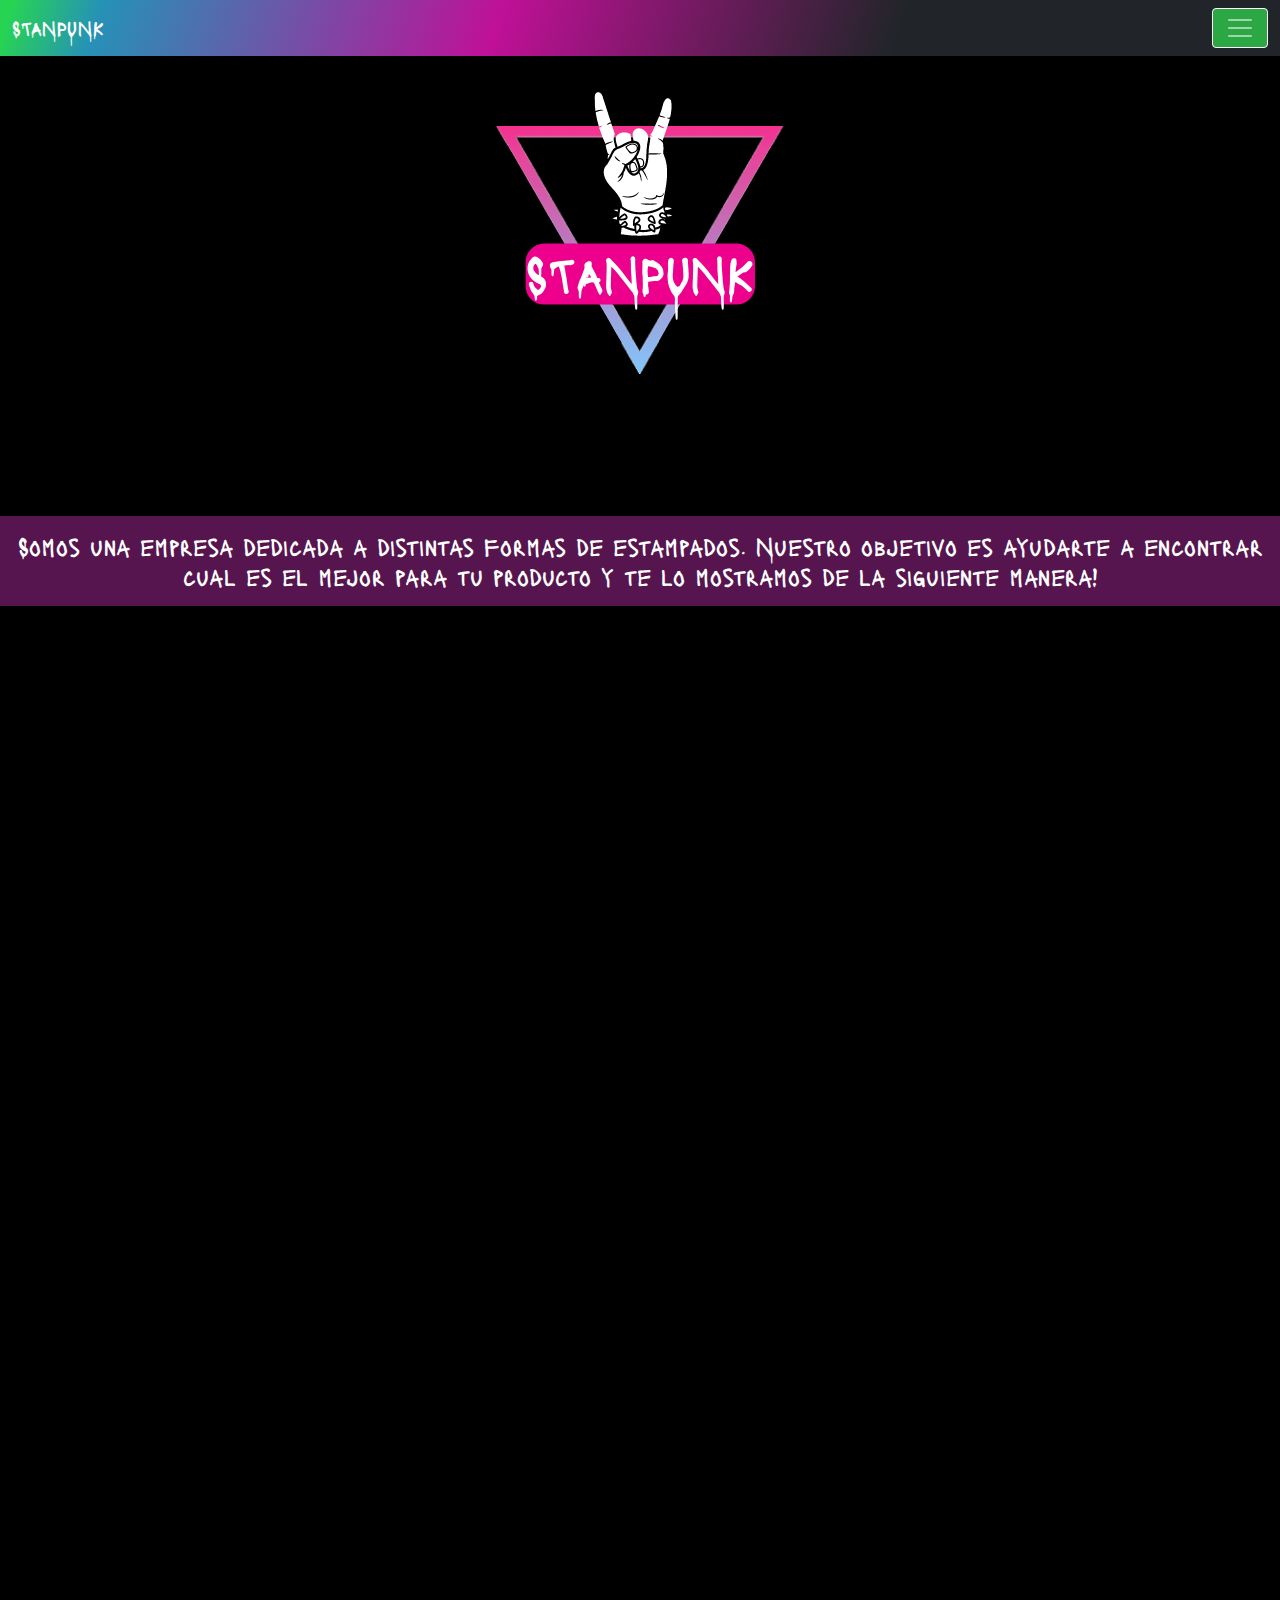
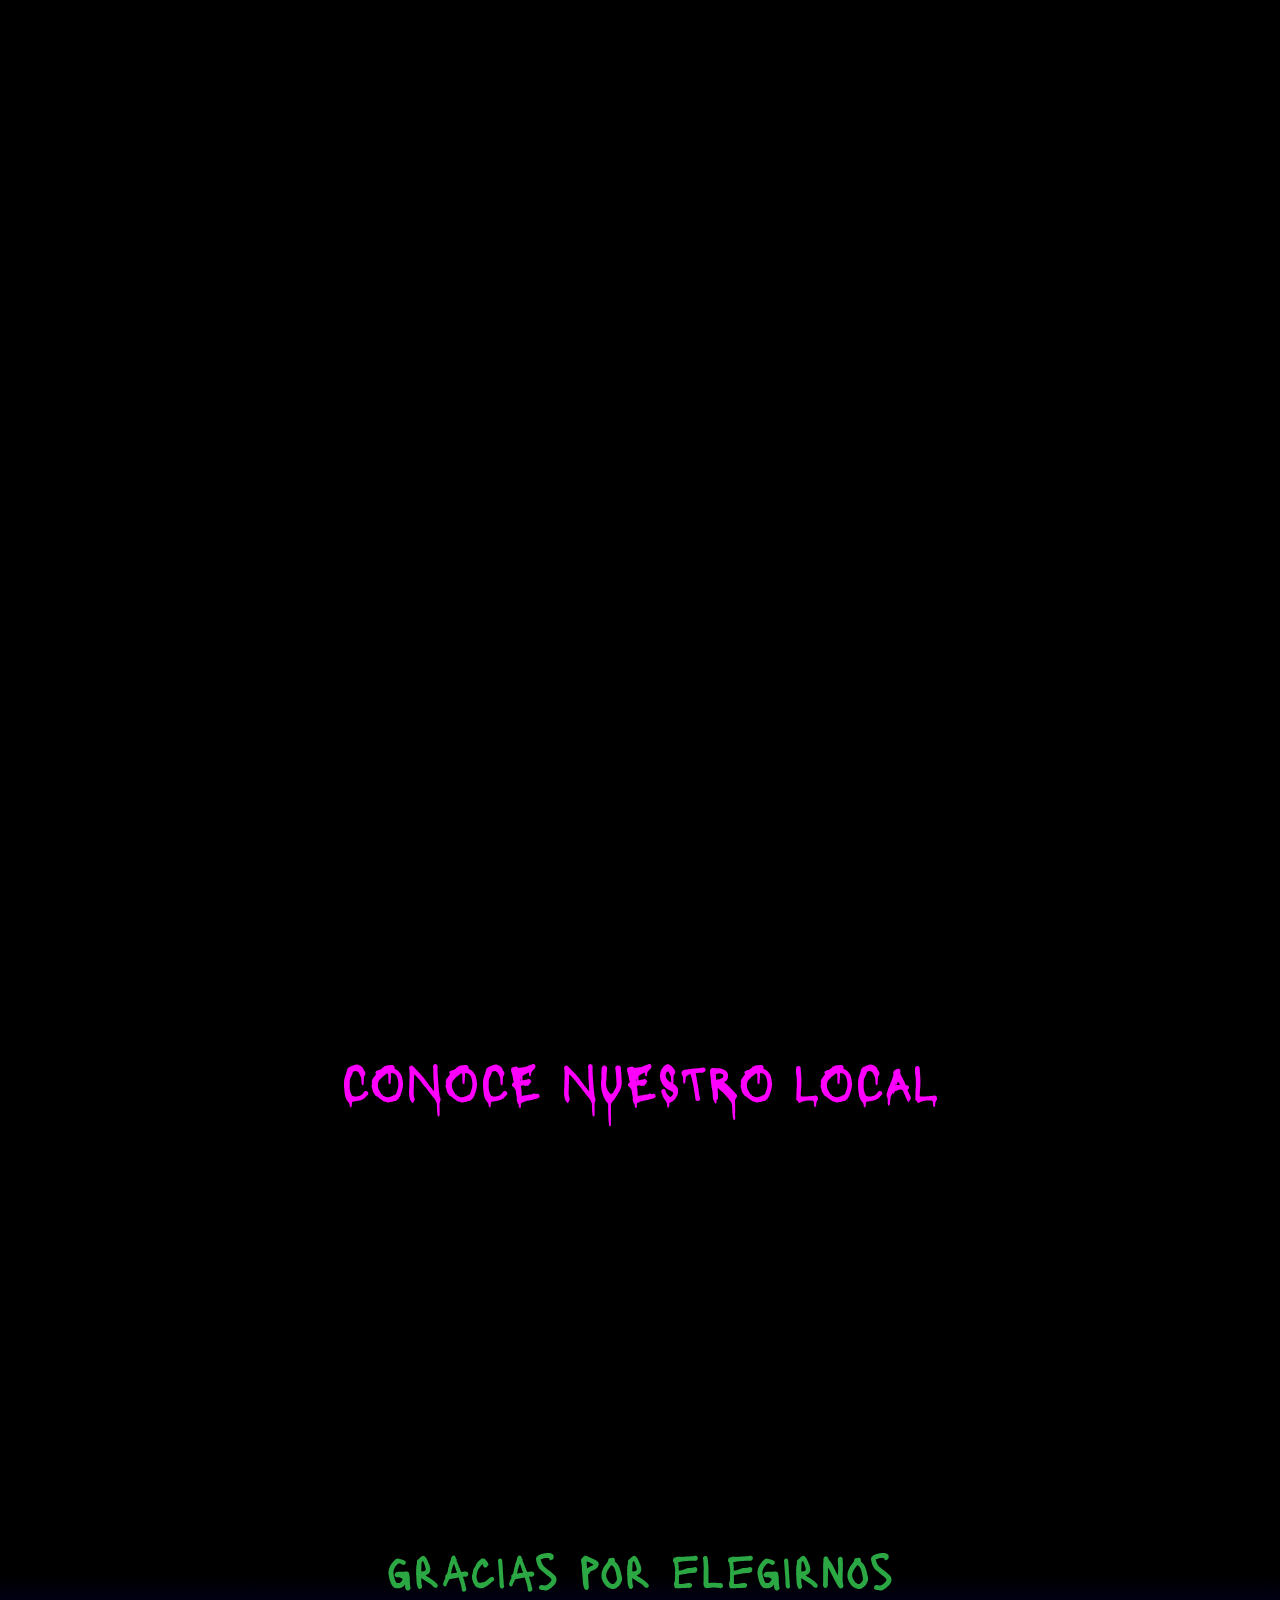
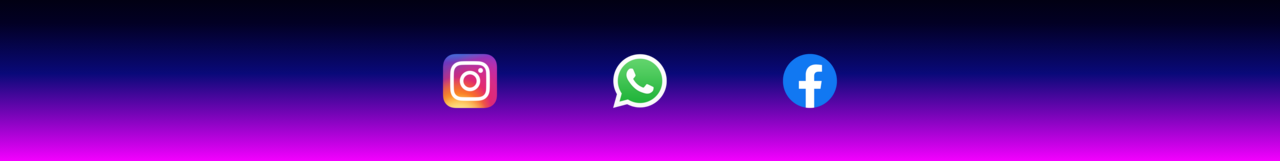
==== commit bc9e0d17: "Entrega Final" ====
--- a/index.html
+++ b/index.html
@@ -17,37 +17,65 @@
 </head>
 
 <body>
+  
+    
     <header>
-
-        <nav>
-
-            <ul class="texto">
-                <li>
-                    <img src="./img/logo.png" alt="Logo">
-                </li>
-                <li class="seccioNes">
-                    <a href="index.html">Nosotros</a>
-                </li>
-
-                <li class="seccioNes">
-                    <a href="./secciones/serigrafia.html">Serigrafia</a>
-                </li>
-
-                <li class="seccioNes">
-                    <a href="./secciones/sublimacion.html">Sublimacion</a>
-                </li>
-
-                <li class="seccioNes">
-                    <a href="./secciones/impresion.html">Impresión directa</a>
-                </li>
-
-                <li class="seccioNes">
-                    <a href="./secciones/contacto.html">Contacto</a>
-                </li>
-            </ul>
-        </nav>
+    
+    
+        <nav class="navbar navbar-dark bg-dark fixed-top">
+            <div class="container-fluid">
+              <a class="navbar-brand" href="#">STANPUNK</a>
+              <button class="navbar-toggler" type="button" data-bs-toggle="offcanvas" data-bs-target="#offcanvasNavbar" aria-controls="offcanvasNavbar">
+                <span class="navbar-toggler-icon"></span>
+              </button>
+              <div class="container-fluid">
+              <div class="offcanvas offcanvas-end" tabindex="-1" id="offcanvasNavbar" aria-labelledby="offcanvasNavbarLabel">
+                <div class="offcanvas-header">
+                    <img src="./img/logobarra.png" alt="Logo">
+                  <button type="button" class="btn-close text-reset" data-bs-dismiss="offcanvas" aria-label="Close"></button>
+                </div>
+                
+                   
+                
+                <div class="offcanvas-body">
+                  <ul class="navbar-nav justify-content-end flex-grow-1 pe-3">
+                    <li class="nav-item">
+                      <a class="nav-link active" aria-current="page" href="index.html">NOSOTROS</a>
+                    </li>
+                   
+                    <li class="nav-item dropdown">
+                      <a class="nav-link dropdown-toggle" href="#" id="offcanvasNavbarDropdown" role="button" data-bs-toggle="dropdown" aria-expanded="false">
+                        ESTAMPADOS
+                      </a>
+                      <ul class="dropdown-menu" aria-labelledby="offcanvasNavbarDropdown">
+                        <li><a class="dropdown-item" href="./secciones/serigrafia.html">Serigrafia</a></li>
+                        <li><a class="dropdown-item" href="./secciones/sublimacion.html">Sublimación</a></li>
+                        <li>
+                        <li><a class="dropdown-item" href="./secciones/impresion.html">Impresion directa</a></li>
+                          <hr class="dropdown-divider">
+                        </li>
+                      </ul>
+                    </li>
+                    <li class="nav-item">
+                        <a class="nav-link" href="./secciones/contacto.html">CONTACTO</a>
+                      </li>
+                  </ul>
+                 
+                  <form class="d-flex">
+                    <input class="form-control me-2" type="search" placeholder="Search" aria-label="Search">
+                    <button class="btn btn-outline-success" type="submit">Search</button>
+                  </form>
+                </div>
+              </div>
+            </div>
+          </nav>
+          
     
     </header>
+<div class="tamañologo">
+  <img src="./img/STANPUNK (3).png" data-aos="zoom-in" data-aos-duration="3000" alt="STANPUNK">
+</div>
+
     <p>
         <h1 class="tituloNosotros">
         Somos una empresa dedicada a distintas formas de estampados.
@@ -58,7 +86,7 @@
     <section>
 
         <div class="container">
-            <div class="img1"><img src="./img/Serigrafia/serinicio.jpg" alt="" data-aos="fade-right"
+            <div class="img1"><img src="./img/Serigrafia/serinicio.jpg" alt="Serigrafia" data-aos="fade-right"
                 data-aos-offset="300"
                 data-aos-easing="ease-in-sine"></div>
             <div class="des1" data-aos="fade-left"
@@ -86,7 +114,9 @@
                 Una semana
                 <li> <strong>Costo:</strong> </li>
                 Es una tecnica economica
-            </ul></div>
+            </ul>
+            <a class="btn btn-primary" href="./secciones/serigrafia.html" role="button">Ver más</a>
+        </div>
             <div class="des2" data-aos="fade-right"
             data-aos-offset="300"
             data-aos-easing="ease-in-sine">
@@ -111,7 +141,9 @@
                 30 mins por sublimado
                 <li> <strong>Costo:</strong> </li>
                 Es un tipo de estampado mas costoso ya que se utilizan tintas especiales para llevar a cabo este proceso. Se utiliza maquinaria de alto costo. 
-            </ul></div>
+            </ul>
+            <a class="btn btn-primary" href="./secciones/sublimacion.html" role="button">Ver más</a>
+        </div>
             <div class="img2" data-aos="fade-left"
             data-aos-offset="300"
             data-aos-easing="ease-in-sine"><img src="./img/Sublimacion/sublimacioninicio.jpg" alt="sublimacioninicio"></div>
@@ -136,7 +168,10 @@
                 30 mins por impresion + 15 min de fijacion 
                 <li> <strong>Costo:</strong> </li>
                 Es el mas costoso por sus tintas! 
-                </ul> </div>
+                </ul> 
+                <a class="btn btn-primary" href="./secciones/impresion.html" role="button">Ver más</a>
+            </div>
+                
           </div>
 
 
@@ -154,9 +189,9 @@
         <footer>
             <div class="grid-footer">
                 <div class="titulofinal">gracias por elegirnos</div>
-            <a href="https://www.instagram.com/" target="_blank"><img src="../img/instagram.png"  alt="instagram" ></a>
-            <a href="https://web.whatsapp.com/" target="_blank"><img src="../img/whatsaap.png" alt="whatsapp"></a>
-            <a href="https://facebook.com" target="_blank"><img src="../img/facebook.png" alt="Facebook"></a>
+            <a href="https://www.instagram.com/" target="_blank"><img src="./img/instagram.png"  alt="instagram" ></a>
+            <a href="https://web.whatsapp.com/" target="_blank"><img src="./img/whatsaap.png" alt="whatsapp"></a>
+            <a href="https://facebook.com" target="_blank"><img src="./img/facebook.png" alt="Facebook"></a>
         </footer>
 
 
--- a/css/style.css
+++ b/css/style.css
@@ -14,6 +14,20 @@
   margin: 35px;
   justify-content: center;
 }
+.container-fluid{
+  list-style: none;
+  text-decoration: none;
+  display: flex;
+  flex-direction: row;
+  justify-content: space-between;
+  font-family: "Lacquer";
+
+}
+
+
+
+
+
 
 .texto {
   list-style: none;
@@ -52,12 +66,13 @@
 }
 
 .tituloNosotros {
-  margin-top: 150px;
   color: white;
-  padding: 25px;
+  padding: 15px  ;
   background-color: rgba(229, 57, 209, 0.376);
   text-align: center;
   font-family: "Lacquer";
+  font-size: 25px ;
+
 }
 
 .ubicacion {
@@ -68,7 +83,7 @@
   color: fuchsia;
 }
 
-header {
+.navbar {
   background: rgb(255, 255, 255);
   background: linear-gradient(288deg, rgba(255, 255, 255, 0) 30%, rgba(238, 10, 183, 0.7735469188) 61%, rgba(39, 167, 212, 0.8323704482) 92%, rgb(39, 212, 82) 99%);
 }
@@ -81,7 +96,7 @@
   align-items: center;
   grid-template-areas: "img1 des1" "des2 img2" "img3 des3";
   width: 100%;
-  color: rgba(255, 68, 0, 0.723);
+  color: rgba(255, 255, 255, 0.723);
 }
 
 .img1 {
@@ -107,13 +122,81 @@
 .des3 {
   grid-area: des3;
 }
+.navbar-toggler {
+  padding: 0.25rem 0.75rem;
+  font-size: 1.25rem;
+  line-height: 1;
+  background-color: #2ba743;
+  border: 1px solid #ffffff;
+  border-radius: 0.25rem;
+  transition: box-shadow .15s ease-in-out;
+}
+.offcanvas-body {
+  background-color: #111811f4;
+}
+.offcanvas-header {
+  background-color: #111811f4;
+}
+.container22 {
+  display: grid; 
+  grid-auto-flow: column; 
+  grid-template-columns: 1fr 1fr 1fr; 
+  grid-template-rows: 1fr 1fr ; 
+  align-items: center;
+  padding-left: 7%;
+  width: 100%;
+  background-color: black;
+  color: white;
+  text-align: center;
+  grid-template-areas: 
+    "imagen1 imagen2 imagen3"
+    "imagen4 imagen5 imagen6"
+
+  
+}
+.card {
+background-color: black;}
+.imagen1 {
+ 
+  grid-area: imagen1;
+}
+.imagen2 {
+  grid-area: imagen2;
+}
+
+.imagen3 {
+  grid-area: imagen3;
+}
+
+.imagen4{
+  grid-area: imagen4;
+}
+.imagen5 {
+  grid-area: imagen5;
+}
+
+.imagen6 {
+  grid-area: imagen6;
+}
+.tamañologo {
+display: flex;
+justify-content: center;
+
+}
+
+.remera {
+  
+}
+
+
+
 
 footer {
   font-family: "Lacquer";
   text-align: center;
   padding-bottom: 5px;
   font-size: 50px;
-  color: fuchsia;
+  color:  #2ba743;
   display: flex;
   align-self: center;
   justify-content: center;
